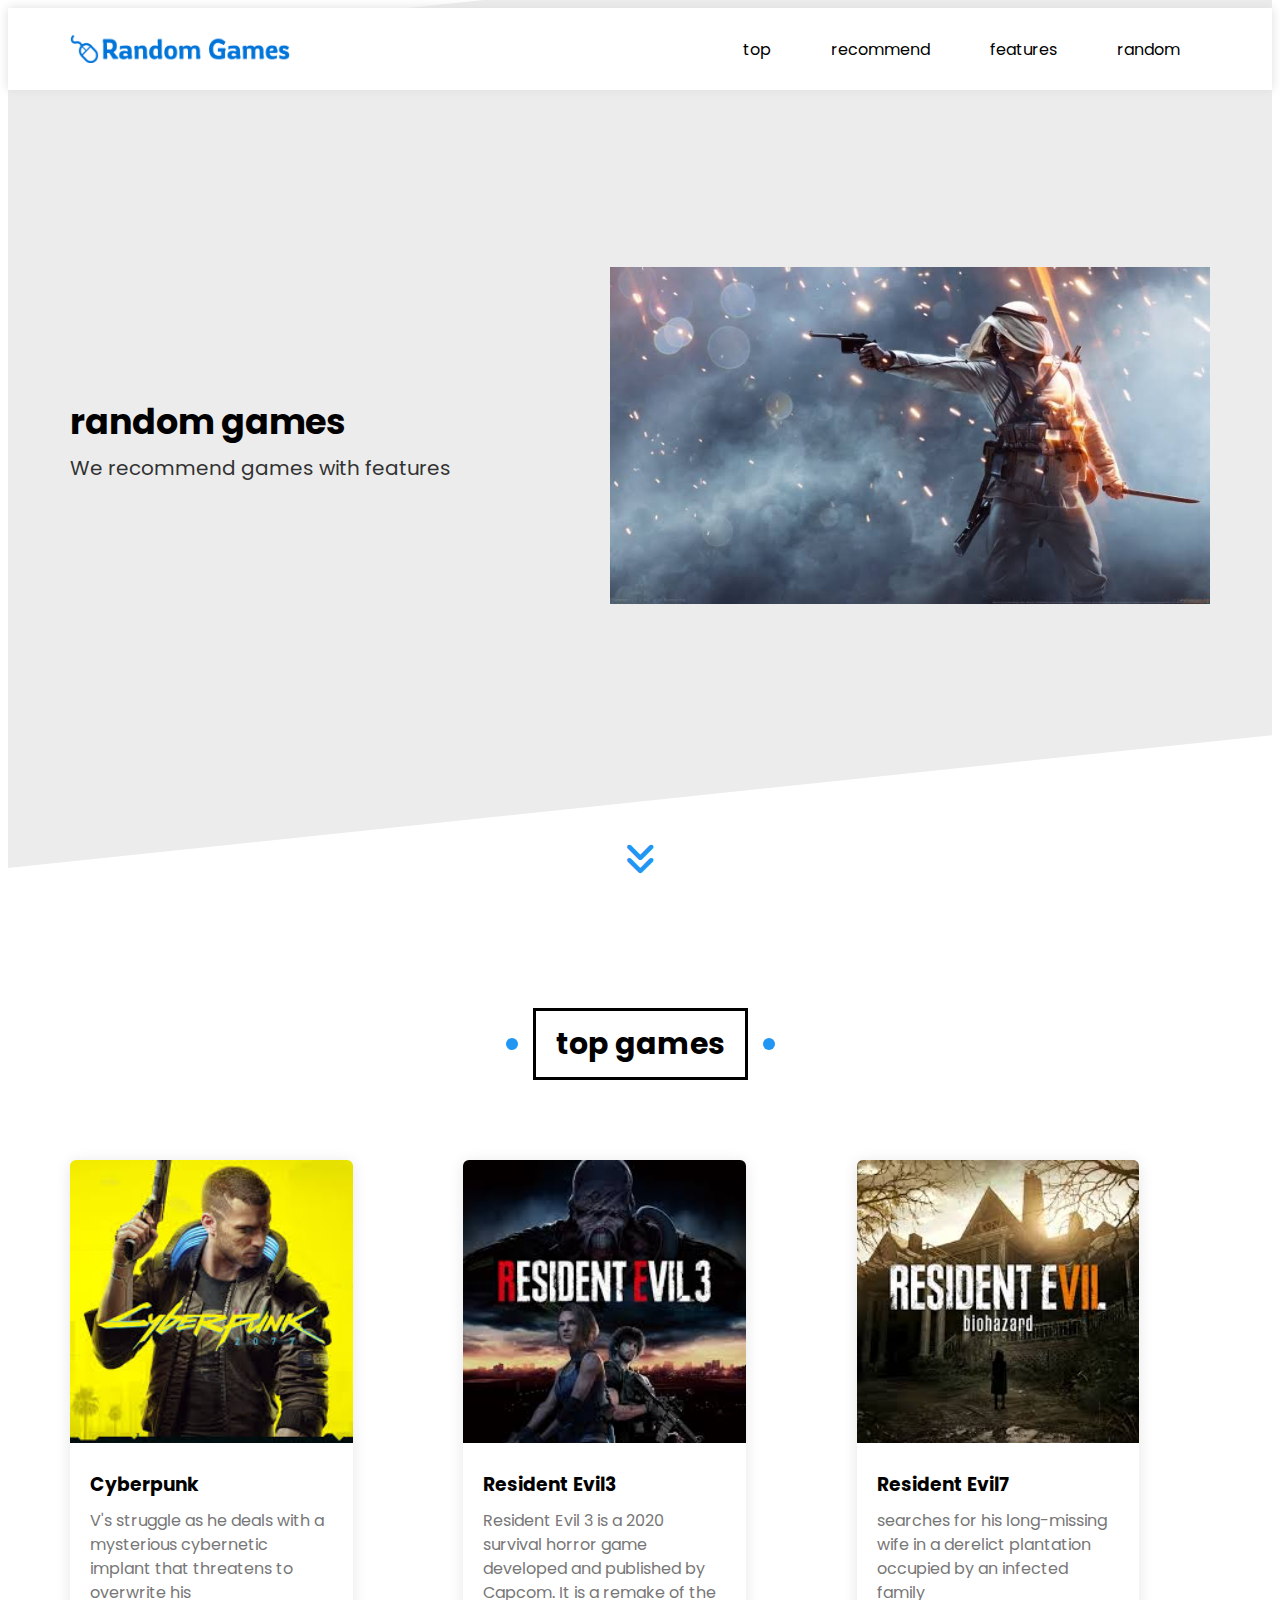
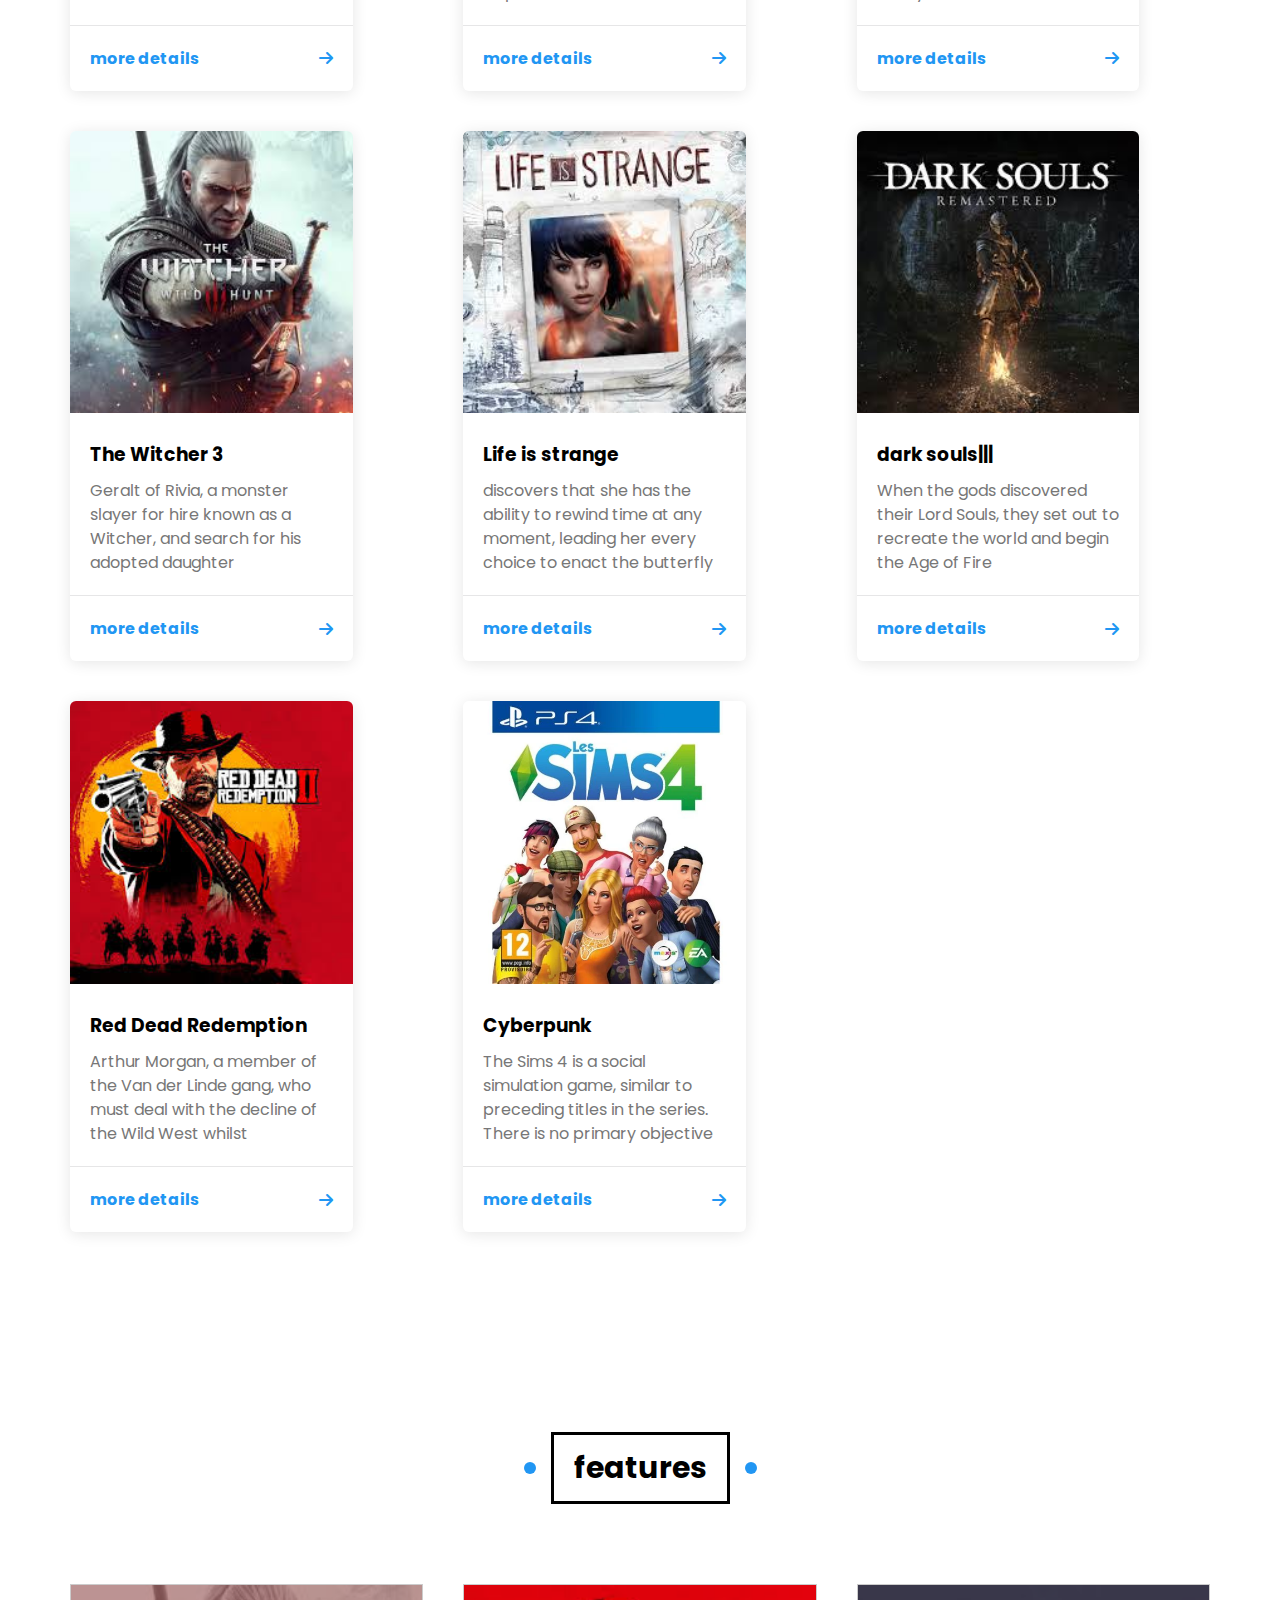
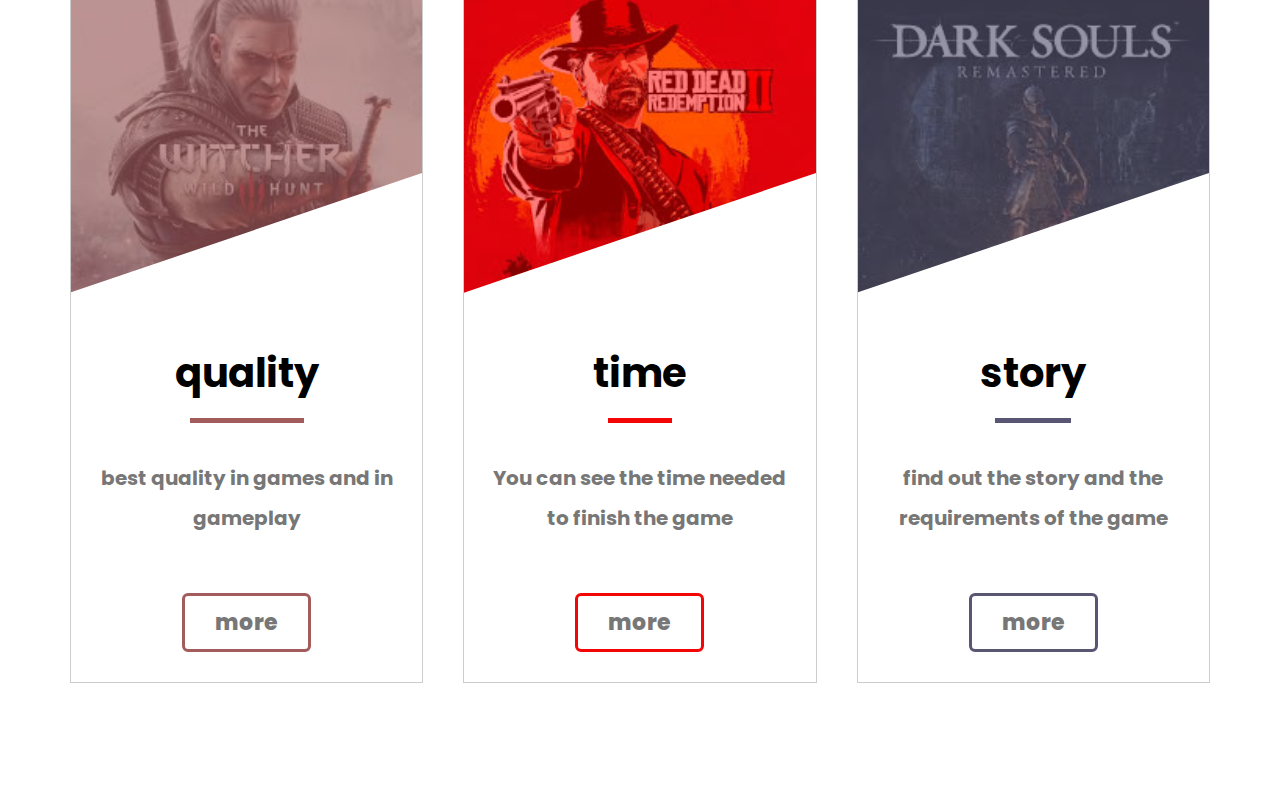
==== index.html @ 79c14ac8 "Add files via upload" ====
<!DOCTYPE html>
<html lang="en">
<head>
  <meta charset="UTF-8">
  <meta name="viewport" content="width=device-width, initial-scale=1.0">
  <meta http-equiv="X-UA-Compatible" content="ie=edge">
    <link rel="stylesheet" href="style.css">
    <link rel="stylesheet" href="https://cdnjs.cloudflare.com/ajax/libs/font-awesome/6.0.0/css/all.min.css">
    <link rel="preconnect" href="https://fonts.googleapis.com">
<link rel="preconnect" href="https://fonts.gstatic.com" crossorigin>
<link href="https://fonts.googleapis.com/css2?family=Open+Sans:ital,wght@0,400;0,600;0,800;1,700&family=Poppins:ital,wght@0,100;0,200;0,300;0,400;0,500;0,600;0,700;0,800;0,900;1,100;1,200;1,300;1,400;1,500;1,600;1,700;1,800;1,900&display=swap" rel="stylesheet">
<link rel="icon" type="image-5.png" href="/rg-website-favicon-color.png">
  <title>Random Games</title>
</head>
<body>
  <div class="header" id="header">
    <div class="container">
      <a href="index.html" class="logo"><img src="/random-games-low-resolution-logo-color-on-transparent-background.png" alt="" width="220"></a>
      <ul class="main-nav">
      <li><a href="#top">top</a></li>
      <li><a href="thesims.html">recommend</a></li>
      <li><a href="#features">features</a></li>
       <li><a href="#random">random</a>
       <div class=menu-g>
           <ul class="links">
             <li><a href="games.html">all</a></li>
             <li><a href="theWitcher.html">action</a></li>
             <li><a href="residentEvil3.html">horror</a></li>
             <li><a href="darkSouls.html">bloody</a></li>
           </ul>
           <ul class="links">
             <li><a href="residentEvil7.html">First perspective</a></li>
             <li><a href="darkSouls.html">Difficult</a></li>
             <li><a href="Cyberpunk.html">Adventures</a></li>
             <li><a href="Cyberpunk.html">Gangs</a></li>
           </ul>
       </div>
       </li>
      </ul>
    </div>
  </div>
  <div class="landing">
    <div class="container">
      <div class="text">
        <h1>random games</h1>
        <p>We recommend games with features</p>
      </div>
      <div class="image">
        <img srcset="" src="images (2).jpeg" width alt="">
       </div>
    </div>
     <a href="#top"class="go-down"> 
     <i class="fa-solid fa-angles-down"></i>
     </a>
  </div>
  <div class="top" id="top">
    <h2 class="main-title">top games</h2>
    <div class="container">
      <div class="box">
        <img srcset="" src="/game1.jpeg" alt="">
        <div class="content">
          <h3>Cyberpunk </h3>
          <p>V's struggle as he deals with a mysterious cybernetic implant that threatens to overwrite his</p>
        </div>
        <div class="info">
          <a href="Cyberpunk.html">more details</a>
          <i class="fa-solid fa-arrow-right"></i>
        </div>
      </div>
      <div class="box">
        <img srcset="" src="game2.jpg" alt="">
        <div class="content">
          <h3>Resident Evil3 </h3>
          <p>Resident Evil 3 is a 2020 survival horror game developed and published by Capcom. It is a remake of the</p>
        </div>
        <div class="info">
          <a href="residentEvil3.html">more details</a>
          <i class="fa-solid fa-arrow-right"></i>
        </div>
      </div>
      <div class="box">
        <img srcset="" src="game3.jpeg" alt="">
        <div class="content">
          <h3>Resident Evil7 </h3>
          <p>searches for his long-missing wife in a derelict plantation occupied by an infected family</p>
        </div>
        <div class="info">
          <a href="residentEvil7.html">more details</a>
          <i class="fa-solid fa-arrow-right"></i>
        </div>
      </div>
      <div class="box">
        <img srcset="" src="game4.jpeg" alt="">
        <div class="content">
          <h3>The Witcher 3 </h3>
          <p>Geralt of Rivia, a monster slayer for hire known as a Witcher, and search for his adopted daughter</p>
        </div>
        <div class="info">
          <a href="theWitcher.html">more details</a>
          <i class="fa-solid fa-arrow-right"></i>
        </div>
      </div>
      <div class="box">
        <img srcset="" src="game5.jpeg" alt="">
        <div class="content">
          <h3>Life is strange </h3>
          <p>discovers that she has the ability to rewind time at any moment, leading her every choice to enact the butterfly </p>
        </div>
        <div class="info">
          <a href="LifeIsStrange.html">more details</a>
          <i class="fa-solid fa-arrow-right"></i>
        </div>
      </div>
      <div class="box">
        <img srcset="" src="/game6.jpg" alt="">
        <div class="content">
          <h3>dark souls||| </h3>
          <p>When the gods discovered their Lord Souls, they set out to recreate the world and begin the Age of Fire</p>
        </div>
        <div class="info">
          <a href="darkSouls.html">more details</a>
          <i class="fa-solid fa-arrow-right"></i>
        </div>
      </div>
      <div class="box">
        <img srcset="" src="game7.jpg" alt="">
        <div class="content">
          <h3>Red Dead Redemption</h3>
          <p>Arthur Morgan, a member of the Van der Linde gang, who must deal with the decline of the Wild West whilst</p>
        </div>
        <div class="info">
          <a href="red.html">more details</a>
          <i class="fa-solid fa-arrow-right"></i>
        </div>
      </div>
      <div class="box">
        <img srcset="" src="/5030945122418-photosite-20200727-172314-0.webp" alt="">
        <div class="content">
          <h3>Cyberpunk </h3>
          <p>The Sims 4 is a social simulation game, similar to preceding titles in the series. There is no primary objective</p>
        </div>
        <div class="info">
          <a href="thesims.html">more details</a>
          <i class="fa-solid fa-arrow-right"></i>
        </div>
      </div>
  </div>
</div>
<div class="features" id="features">
  <h2 class="main-title">features</h2>
  <div class="container">
    <div class="box quality">
      <div class="img-holder">
        <img src="/game4.jpeg" alt="">
      </div>
      <h2>quality</h2>
      <p>best quality in games and in gameplay</p>
      <a href="/theWitcher.html">more</a>
    </div>
    <div class="box time">
      <div class="img-holder">
        <img src="/game7.jpg" alt="">
      </div>
      <h2>time</h2>
      <p>You can see the time needed to finish the game</p>
      <a href="/red.html">more</a>
    </div>
    <div class="box story">
      <div class="img-holder">
        <img src="/game6.jpg" alt="">
      </div>
      <h2>story</h2>
      <p>find out the story and the requirements of the game</p>
      <a href="/darkSouls.html">more</a>
    </div>
  </div>
</div>
</body>
</html>
---- style.css ----
:root{
  --main-color: #2196f3;
  --main-color-alt: #1787e0;
  --main-transition: 0.3s;
  --main-padding: 100px;
  --ec-color: #ececec;
}
*{
  -moz-box-sizing: border-box;
  box-sizing: border-box;
  -webkit-box-sizing: border-box;
}
html {
  scroll-behavior: smooth;
}
body {
font-family: 'Open Sans', sans-serif;
font-family: 'Poppins', sans-serif;
}
ul{
  list-style: none;
  margin: 0;
  padding: 0;
}
a{
  text-decoration: none;
}
.container{
  padding-left: 15px;
  padding-right: 15px;
  margin-left: auto;
  margin-right: auto;
}
@media(min-width: 768px){
  .container{
    width: 750px;
  }
}
@media(min-width: 992px){
  .container{
    width: 970px;
  }
}
@media(min-width: 1200px){
  .container{
    width: 1170px;
  }
}
.main-title{
  margin: 0 auto 80px;
  border: 3px solid black;
  padding: 10px 20px;
  font-size: 30px;
  width: fit-content;
  position: relative;
  z-index: 1;
  transition: var(--main-transition);
}
.main-title::before,
.main-title::after{
  content: "";
  width: 12px;
  height: 12px;
  background-color: var(--main-color);
  position: absolute;
  border-radius: 50%;
  top: 50%;
  transform: translateY(-50%);
}
.main-title::before{
  left: -30px;
}
.main-title::after{
  right: -30px;
}
.main-title:hover::before{
  z-index: -1;
  animation: left-move 0.5s linear forwards;
}
.main-title:hover::after{
  z-index: -1;
  animation: right-move 0.5s linear forwards;
}
.main-title:hover{
  color: white;
  border: 2px solid white;
  transition-delay: 0.5s ;
}
.header{
  position: relative;
  background-color: white;
  box-shadow: 0 0 10px #ddd;
  -webkit-box-shadow: 0 0 10px #ddd;
}
.header .container{
  display: flex;
  justify-content: space-between;
  align-items: center;
  flex-wrap: wrap;
  position: relative;
}
.header .logo{
  color: var(--main-color);
  font-size: 20px;
  font-weight: bold;
  height: 72px;
  display: flex;
  justify-content: center;
  align-items: center;
}
@media(max-width: 767px){
  .header .logo{
    width: 100%;
    height: 50px;
  }
}
.header .main-nav{
  display: flex;
}
@media (max-width: 767px){
  .header .main-nav{
    margin: auto;
  }
}
.header .main-nav >li:hover .menu-g{
  opacity: 1;
  z-index: 100;
  top: calc(100% - 1px);
}
.header .main-nav >li >a{
  display: flex;
  justify-content: center;
  align-items: center;
  height: 82px;
  position: relative;
  color: black;
  padding: 0 30px;
  transition: var(--main-transition);
  overflow: hidden;
}
@media (max-width: 767px){
  .header .main-nav >li >a{
    padding: 10px;
    font-size: 13px;
    height: 40px;  
  }
}
.header .main-nav > li > a::before{
  content: "";
  position: absolute;
  width: 100%;
  height: 4px;
  background-color: var(--main-color);
  top: 0;
  left: -100%;
  transition: var(--main-transition);
}
.header .main-nav > li > a:hover{
  color: var(--main-color);
  background-color: #fafafa;
}
.header .main-nav >li > a:hover::before {
 left: 0;
}
.header .menu-g{
  position: absolute;
  width: 100%;
  left: 0;
  padding: 20px;
  background-color: white;
  border-bottom: 3px solid var(--main-color);
  z-index: -1;
  display: flex;
  gap: 40px;
  top: calc(100% + 50px);
  transform: top var(--main-transition), opacity var(--main-transition);
  opacity: 0;
}
@media(max-width: 767px){
  .header .menu-g{
    flex-direction: column;
    gap: 0;
    padding: 5px;
  }
}
.header .menu-g .links{
  min-width: 240px;
  flex: 1;
}
.header .menu-g .links li{
  position: relative;
}
.header .menu-g .links li:not(:last-child){
  border-bottom: 1px solid #e9e6e6;
}
@media (max-width: 767px){
 .header .menu-g .links:first-of-type li:last-child{
  border-bottom: 1px solid #e9e6e6;
}
}
.header .menu-g .links li::before{
  content: "";
  position: absolute;
  top: 0;
  left: 0;
  width: 0;
  height: 100%;
  background-color: #F3F4FB;
  z-index: -1;
  transition: var(--main-transition);
}
.header .menu-g .links li:hover::before{
  width: 100%;
}
.header .menu-g li a{
  color: var(--main-color);
  padding: 15px;
  display: block;
  font-size: 18px;
  font-weight: bold;
}
.landing{
  position: relative;
}
.landing::before{
  content: "";
  position: absolute;
  top: -40px;
  left: 0;
  height: 100%;
  width: 100%;
  background-color: #ececec;
  z-index: -1;
  transform: skewY( -6deg);
  transform-origin:  top left;
}
.landing .container{
  min-height: calc(100vh - 82px);
  display: flex;
  align-items: center;
  padding-bottom: 120px;
}
.landing .text{
  flex: 1;
}
@media(max-width: 991px){
  .landing .text{
    text-align: center;
  }
}
.landing .text h1{
  font-size: 35px;
  margin: 0;
  letter-spacing: -2;
}
@media(max-width: 767px){
.landing .text h1{
  font-size: 28px;
}
}
.landing .text p{
  font-size: 20px;
  line-height: 1.5;
  margin: 5px 0 0 ;
  color: #333;
  max-width: 500px;
}
@media(max-width: 991px){
  .landing .text p{
    margin: 10px auto;
  }
}
@media (max-width: 767px){
  .landing .text p{
    font-size: 18px
  } 
}
.landing .image img{
  position: relative;
  width: 600px;
  max-width: 100%;
  animation: up-down 5s linear infinite;
}
@media (max-width: 767px){
  .landing .image{
    display: none;
  } 
}
.landing .go-down{
  color: var(--main-color);
  position: absolute;
  bottom: 30px;
  left: 50%;
  transform: translatex(-50%);
  transition: var(--main-transition);
}
.landing .go-down:hover{
  color: var(--main-color-alt);
}
.landing .go-down i{
  font-size: 35px;
  animation: bouncing 1.5s infinite;
}
.top{
  padding-top: var(--main-padding);
  padding-bottom: var(--main-padding);
  position: relative;
}
.top .container{
  display: grid;
  grid-template-columns: repeat(auto-fill, minmax(320px, 1fr));
  gap: 40px;
}
.top .box{
  box-shadow: 0 2px 15px rgb(0 0 0 /10%);
  border-radius: 6px;
  overflow: hidden;
  width: 80%;
  transition: transform var(--main-transition), box-shadow var(--main-transition);
}
.top .box:hover{
  transform: translateY(-10px);
  box-shadow: 0 2px 15px rgb(0 0 0 /20%);
}
.top .box img{
  width: 100%;
  max-width: 100%;
}
.top .box .content{
  padding: 20px;
}
.top .box .content h3{
  margin: 0;
}
.top .box .content p{
  margin: 10px 0 0;
  line-height: 1.5;
  color: #777;
}
.top .box .info{
  padding: 20px;
  border-top: 1px solid #e6e6e7;
  display: flex;
  justify-content: space-between;
  align-items: center;
}
 .top .box .info a{
  color: var(--main-color);
  font-weight: bold;
}
.top .box .info i{
  color: var(--main-color);
}
  .top .box:hover .info i{
    animation: moving-arrow 0.6s linear infinite;
  }
  .gallery{
    padding-top: var(--main-padding);
    padding-bottom: var(--main-padding);
  position: relative;
  background-color: var(--ec-color);
  }
  .gallery .container{
    display: grid;
    grid-template-columns: repeat(auto-fill, minmax(300px, 1fr));
    gap: 30px;
  }
  .gallery .box{
  padding: 15px;
  background-color: white;
  box-shadow: 0px 12px 20px 0px rgba(0, 0, 0, 0.13), 0px 2px 4px 0px rgb(0 0 0/ 12%);
  }
  .gallery .box .image{
    position: relative;
    overflow: hidden;
  }
  .gallery .box .image::before{
    content: "";
    position: absolute;
    top: 50%;
    left: 50%;
    transform: translate(-50%, -50%);
    width: 0;
    height: 0;
    background-color: rgb(255 255 255 /20%);
    z-index: 2;
  }
  .gallery .box .image:hover::before{
    animation: flashing 0.7s;
  }
  .gallery .box img{
    width: 100%;
  max-width: 100%;
  transition: var(--main-transition);
  }
  .gallery .box .image:hover img{
    transform: rotate(5deg) scale(1.1);
  }
  .features{
    padding-top: var(--main-padding);
    padding-bottom: var(--main-padding);
    position: relative;
    background-color: white;
  }
  .features .container{
    display: grid;
    grid-template-columns: repeat(auto-fill, minmax(300px, 1fr));
    gap: 40px;
  }
  .features .box{
  text-align: center;
  border: 1px solid #ccc;
  }
    .features .box .img-holder{
  position: relative;
  overflow: hidden;
  }
  .features .box .img-holder::before{
  content: '';
  position: absolute;
  left: 0;
  top: 0;
  width: 100%;
  height: 100%;
  }
  .features .box .img-holder::after{
    content: '';
    position: absolute;
    bottom: 0;
    right: 0;
    border-style: solid;
    border-width: 0px 0px 170px 500px ;
    border-color: transparent transparent white transparent;
    transition: var(--main-transition);
  }
  .features .box .img-holder img{
  max-width: 100%;
  width: 100%;
  }
  .features .box:hover .img-holder::after{
    border-width: 170px 500px 170px 0;
  }
  .features .box h2{
    position: relative;
    font-size: 40px;
    margin: auto;
    width: fit-content;
  }
  .features .box h2::after{
    content: "";
    position: absolute;
    bottom: -20px;
    left: 15px;
    height: 5px;
    width: calc(100% - 30px);
  }
  .features .box p{
    line-height: 2;
    font-size: 20px;
    margin: 30px 0;
    padding: 25px;
    font-weight: 700;
    color: #777;
  }
  .features .box a{
    display: block;
    border: 3px solid transparent;
    width: fit-content;
    margin: 0 auto 30px ;
    font-weight: 800 ;
    font-size: 22px;
    padding: 10px 30px;
    border-radius: 6px;
    transition: var(--main-transition);
  }
  
  .features .quality .img-holder::before{
  background-color: #a25c5ca8;
  }
  .features .quality h2::after{
  background-color: #a25c5c;
  }
  .features .quality a{
  color: #777;
  border-color: #a25c5c;
  background: linear-gradient(to right, #a25c5c 50%, white 50%);
  background-size: 200% 100%;
  background-position: right bottom;
  }

  .features .time .img-holder::before{
    background-color: #ff000082;
    }
    .features .time h2::after{
    background-color: #f50606;
    }
    .features .time a{
    color: #777;
    border-color: #f50606;
    background: linear-gradient(to right, #f50606 50%, white 50%);
    background-size: 200% 100%;
    background-position: right bottom;
    }

    .features .story .img-holder::before{
      background-color: #585673a1;
      }
      .features .story h2::after{
      background-color: #585673;
      }
      .features .story a{
      color: #777;
      border-color: #585673;
      background: linear-gradient(to right, #585673 50%, white 50%);
      background-size: 200% 100%;
      background-position: right bottom;
      }
    .features .box:hover a{
    background-position: left bottom;
    color: white;
    }
    @keyframes up-down{
  0%, 100%{
    top: 0;
  }
  50%{
    top : -50px;
  }
}
@keyframes bouncing{
  0%, 10%, 20%, 50%, 80%, 100%{
    transform: translateY(0);
  } 
  40%, 60%{
    transform: translateY(-15px);
  }
}
@keyframes left-move{
  50%{
    left: 0;
    width: 12px;
    height: 12px;
  }
  100%{
    left: 0;
    border-radius: 0;
    width: 50%;
    height: 100%;
  }
}
@keyframes right-move{
  50%{
    right: 0;
    width: 12px;
    height: 12px;
  }
  100%{
    right: 0;
    border-radius: 0;
    width: 50%;
    height: 100%;
  }
}
@keyframes moving-arrow{
  100%{
    transform: translatex(10px);
  }
}
@keyframes flashing{
  0%, 40%{
    opacity: 1 ;
  }
  100%{
    opacity: 0;
    width: 200%;
    height: 200%;
  }
}
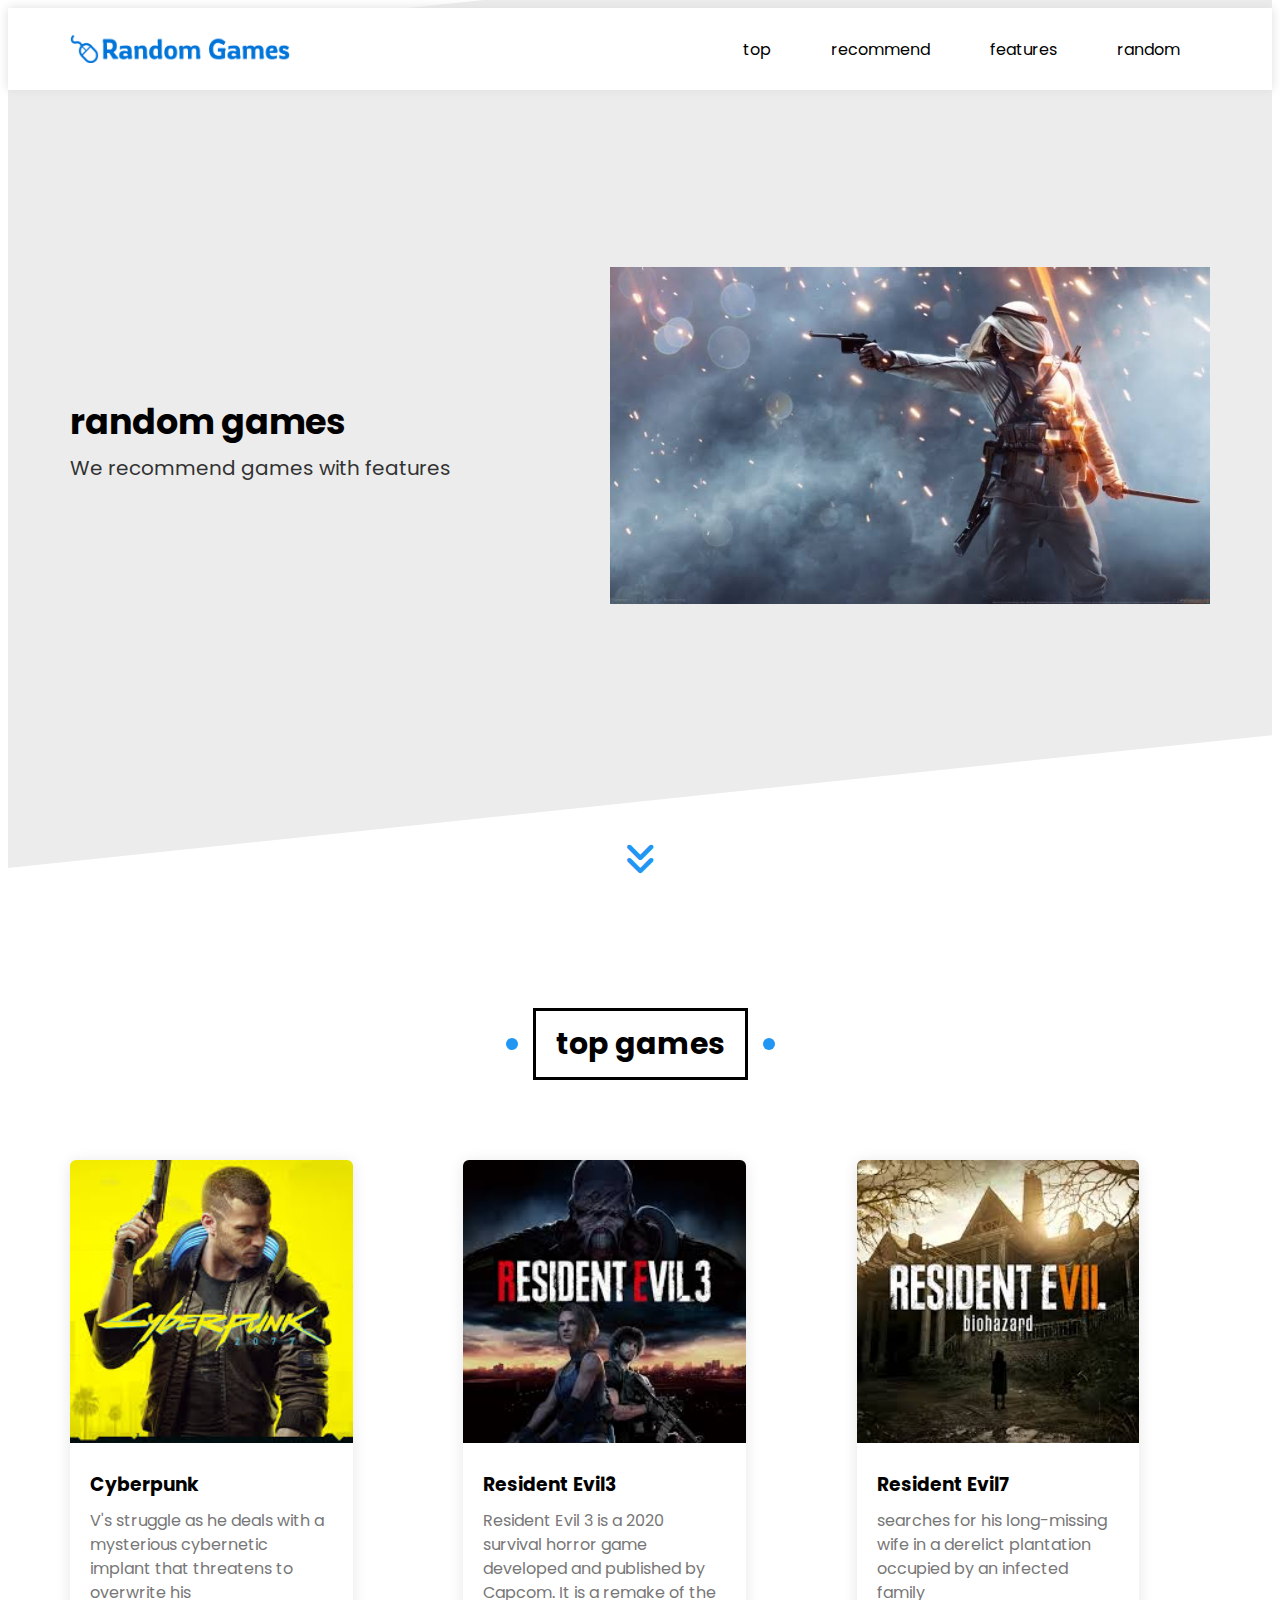
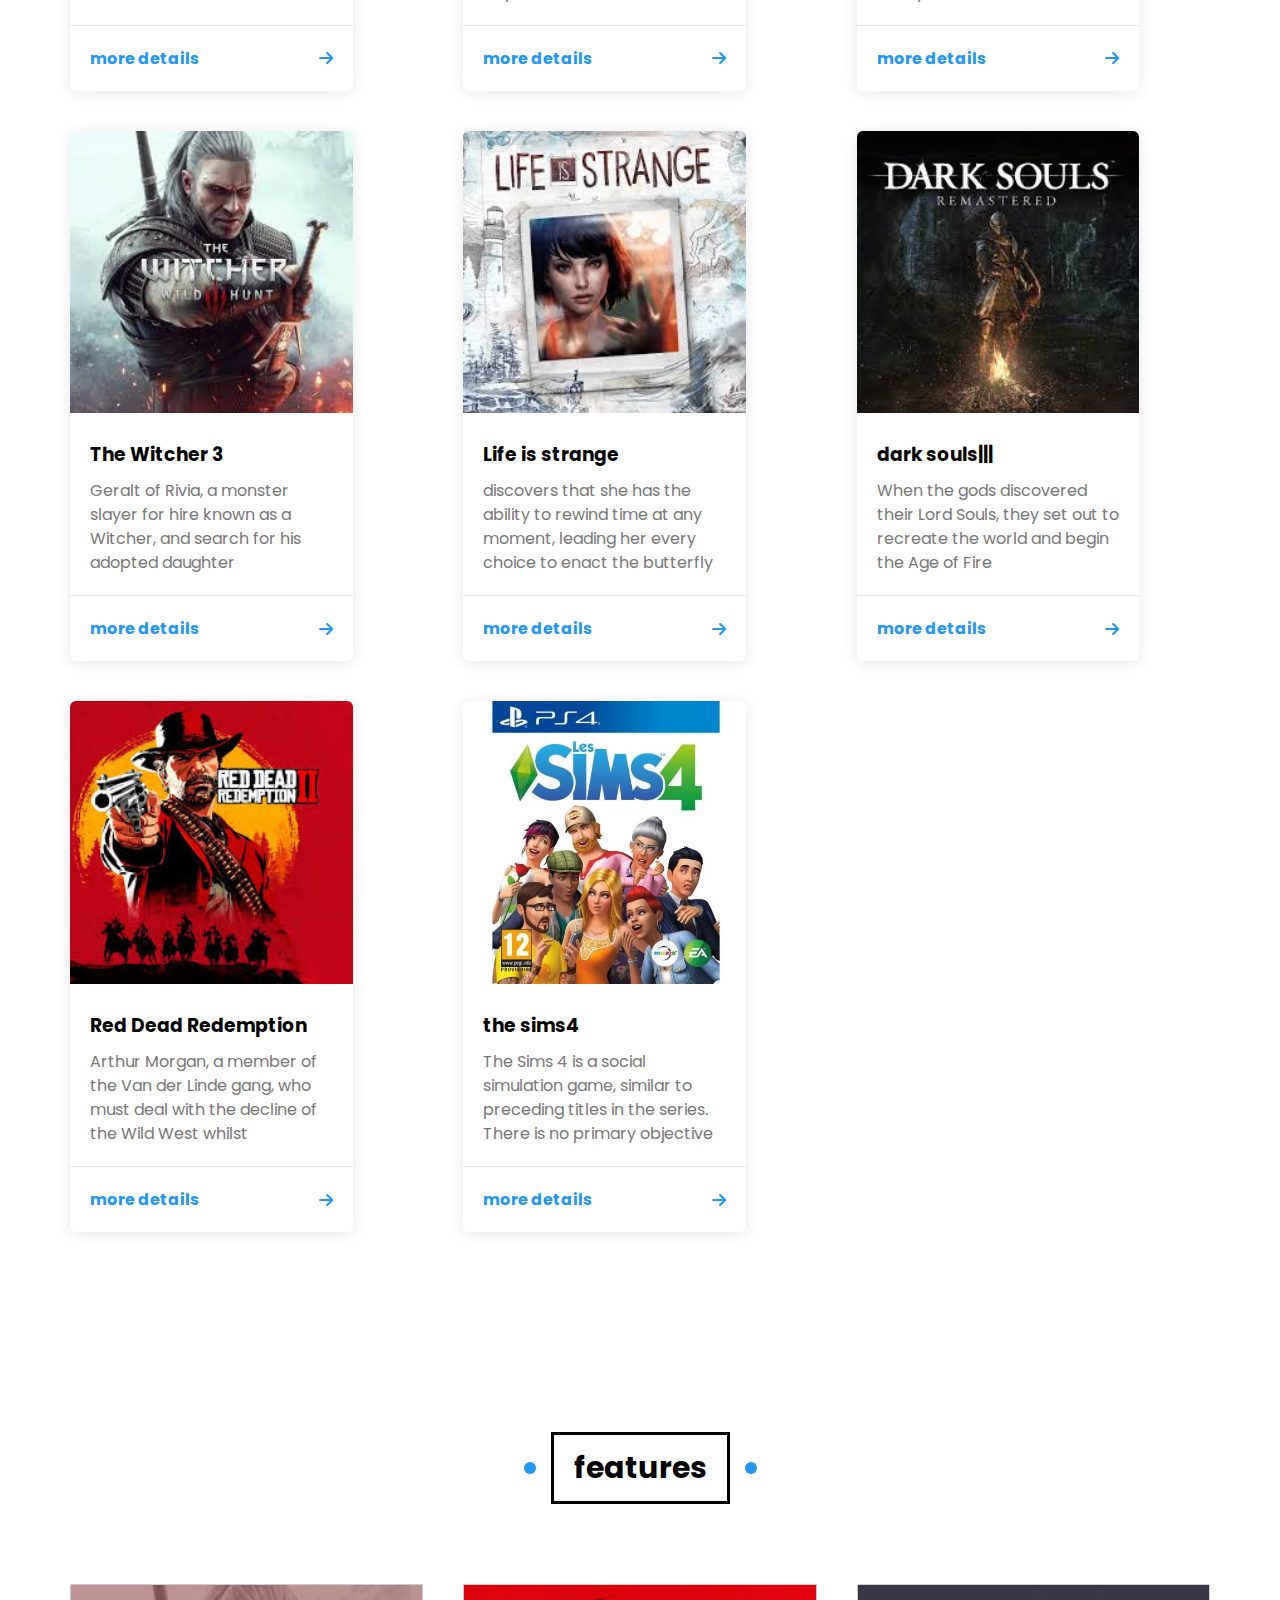
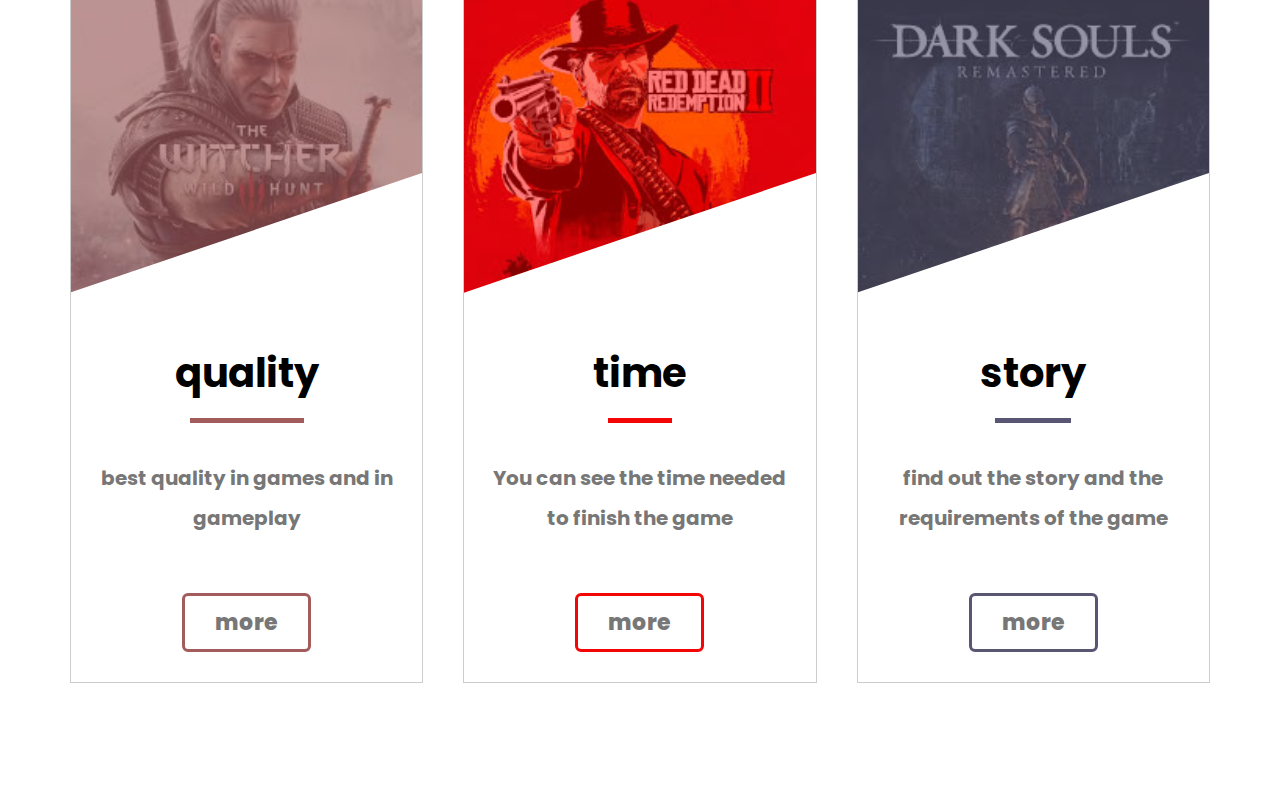
==== commit f3786566: "Update index.html" ====
--- a/index.html
+++ b/index.html
@@ -18,21 +18,21 @@
       <a href="index.html" class="logo"><img src="/random-games-low-resolution-logo-color-on-transparent-background.png" alt="" width="220"></a>
       <ul class="main-nav">
       <li><a href="#top">top</a></li>
-      <li><a href="thesims.html">recommend</a></li>
+      <li><a href="/thesims.html">recommend</a></li>
       <li><a href="#features">features</a></li>
        <li><a href="#random">random</a>
        <div class=menu-g>
            <ul class="links">
-             <li><a href="games.html">all</a></li>
-             <li><a href="theWitcher.html">action</a></li>
-             <li><a href="residentEvil3.html">horror</a></li>
-             <li><a href="darkSouls.html">bloody</a></li>
+             <li><a href="/games.html">all</a></li>
+             <li><a href="/theWitcher.html">action</a></li>
+             <li><a href="/residentEvil3.html">horror</a></li>
+             <li><a href="/darkSouls.html">bloody</a></li>
            </ul>
            <ul class="links">
-             <li><a href="residentEvil7.html">First perspective</a></li>
-             <li><a href="darkSouls.html">Difficult</a></li>
-             <li><a href="Cyberpunk.html">Adventures</a></li>
-             <li><a href="Cyberpunk.html">Gangs</a></li>
+             <li><a href="/residentEvil7.html">First perspective</a></li>
+             <li><a href="/red.html">Difficult</a></li>
+             <li><a href="/thesims.html">Adventures</a></li>
+             <li><a href="/Cyberpunk.html">Gangs</a></li>
            </ul>
        </div>
        </li>
@@ -136,7 +136,7 @@
       <div class="box">
         <img srcset="" src="/5030945122418-photosite-20200727-172314-0.webp" alt="">
         <div class="content">
-          <h3>Cyberpunk </h3>
+          <h3>the sims4 </h3>
           <p>The Sims 4 is a social simulation game, similar to preceding titles in the series. There is no primary objective</p>
         </div>
         <div class="info">
@@ -176,4 +176,4 @@
   </div>
 </div>
 </body>
-</html>+</html>
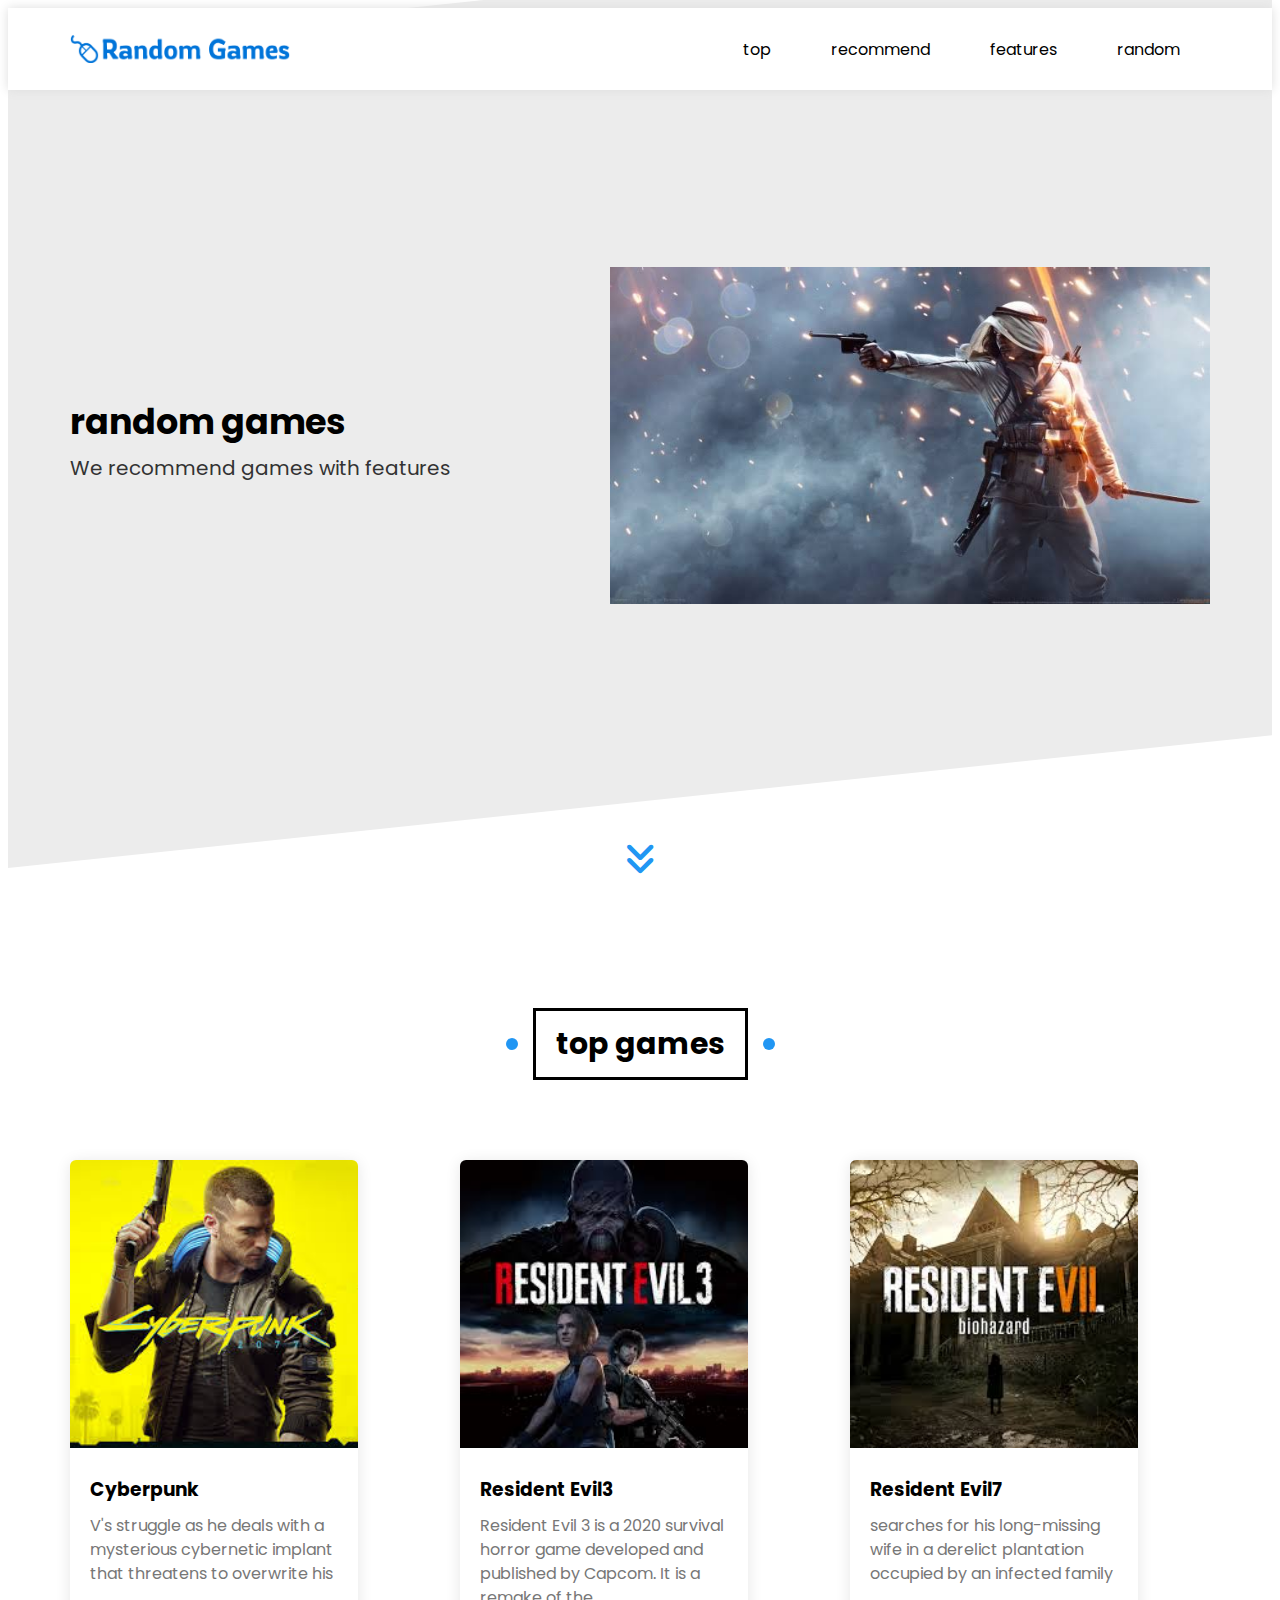
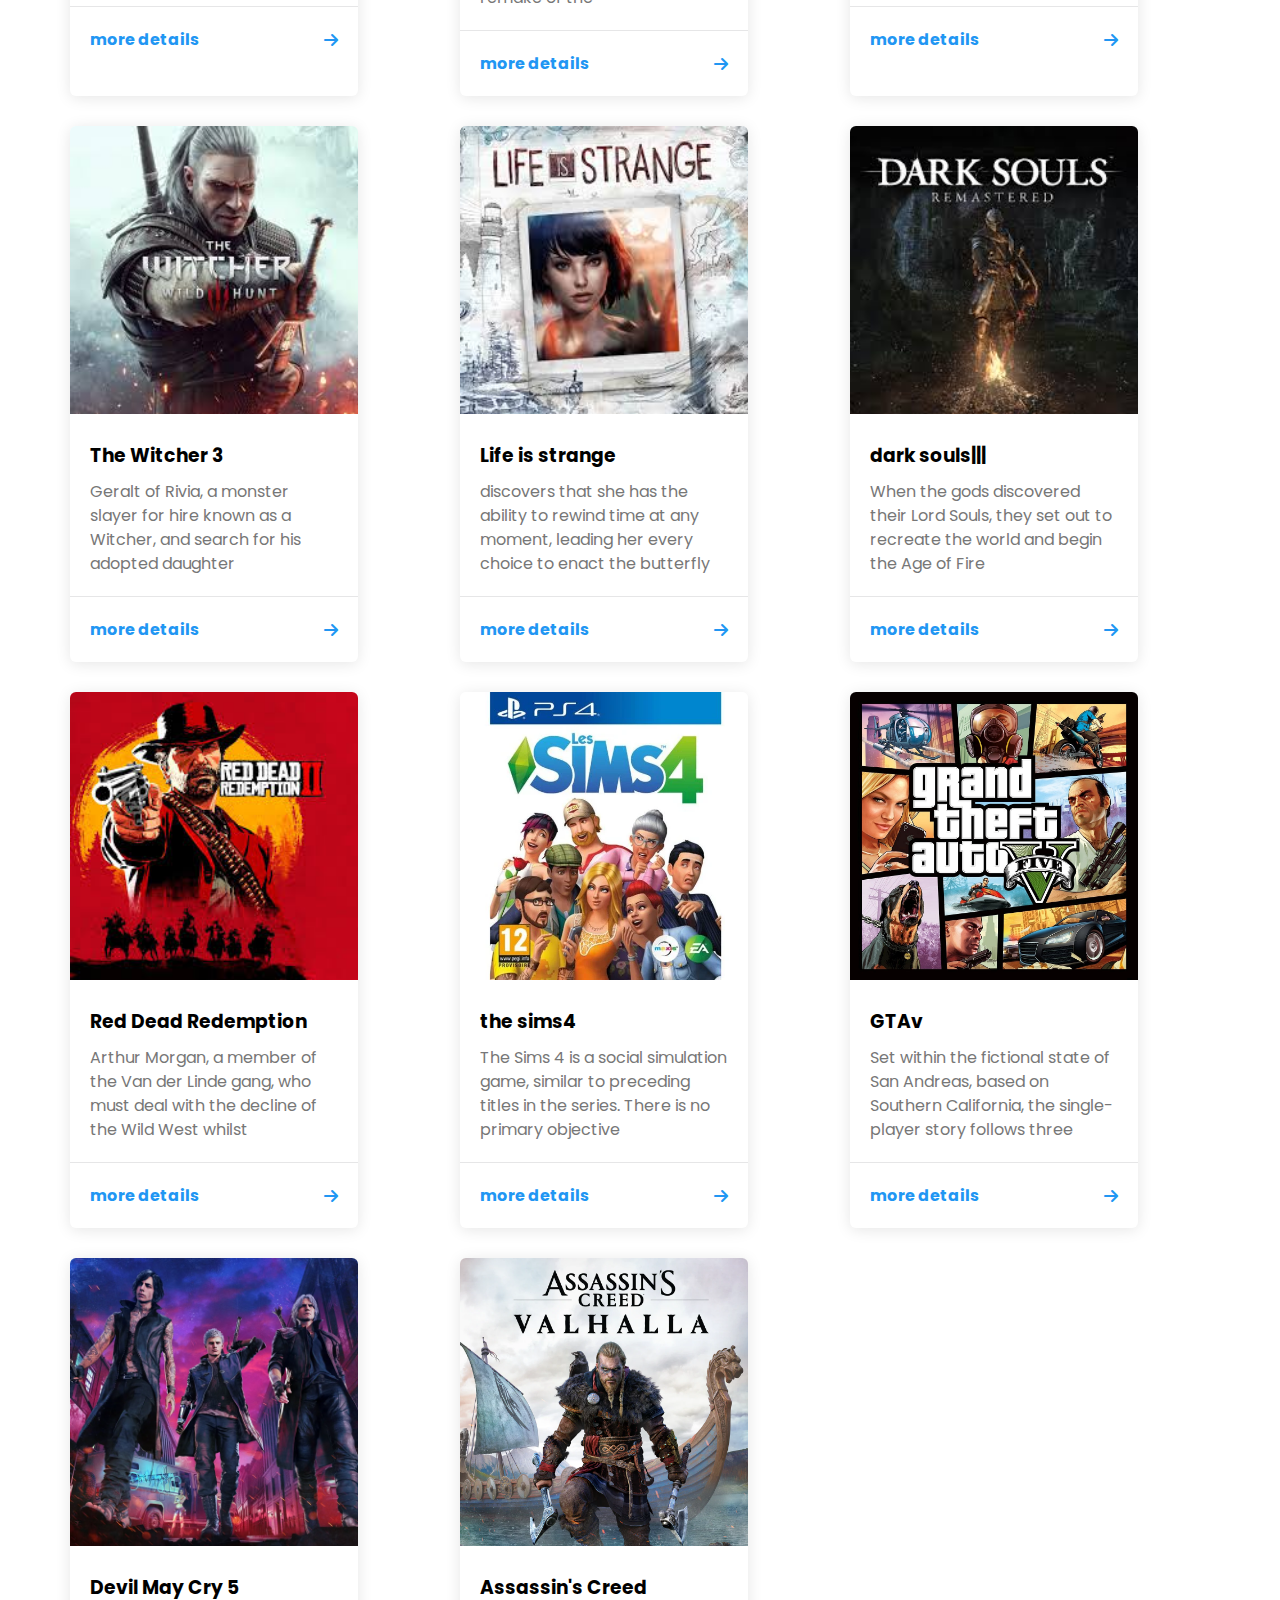
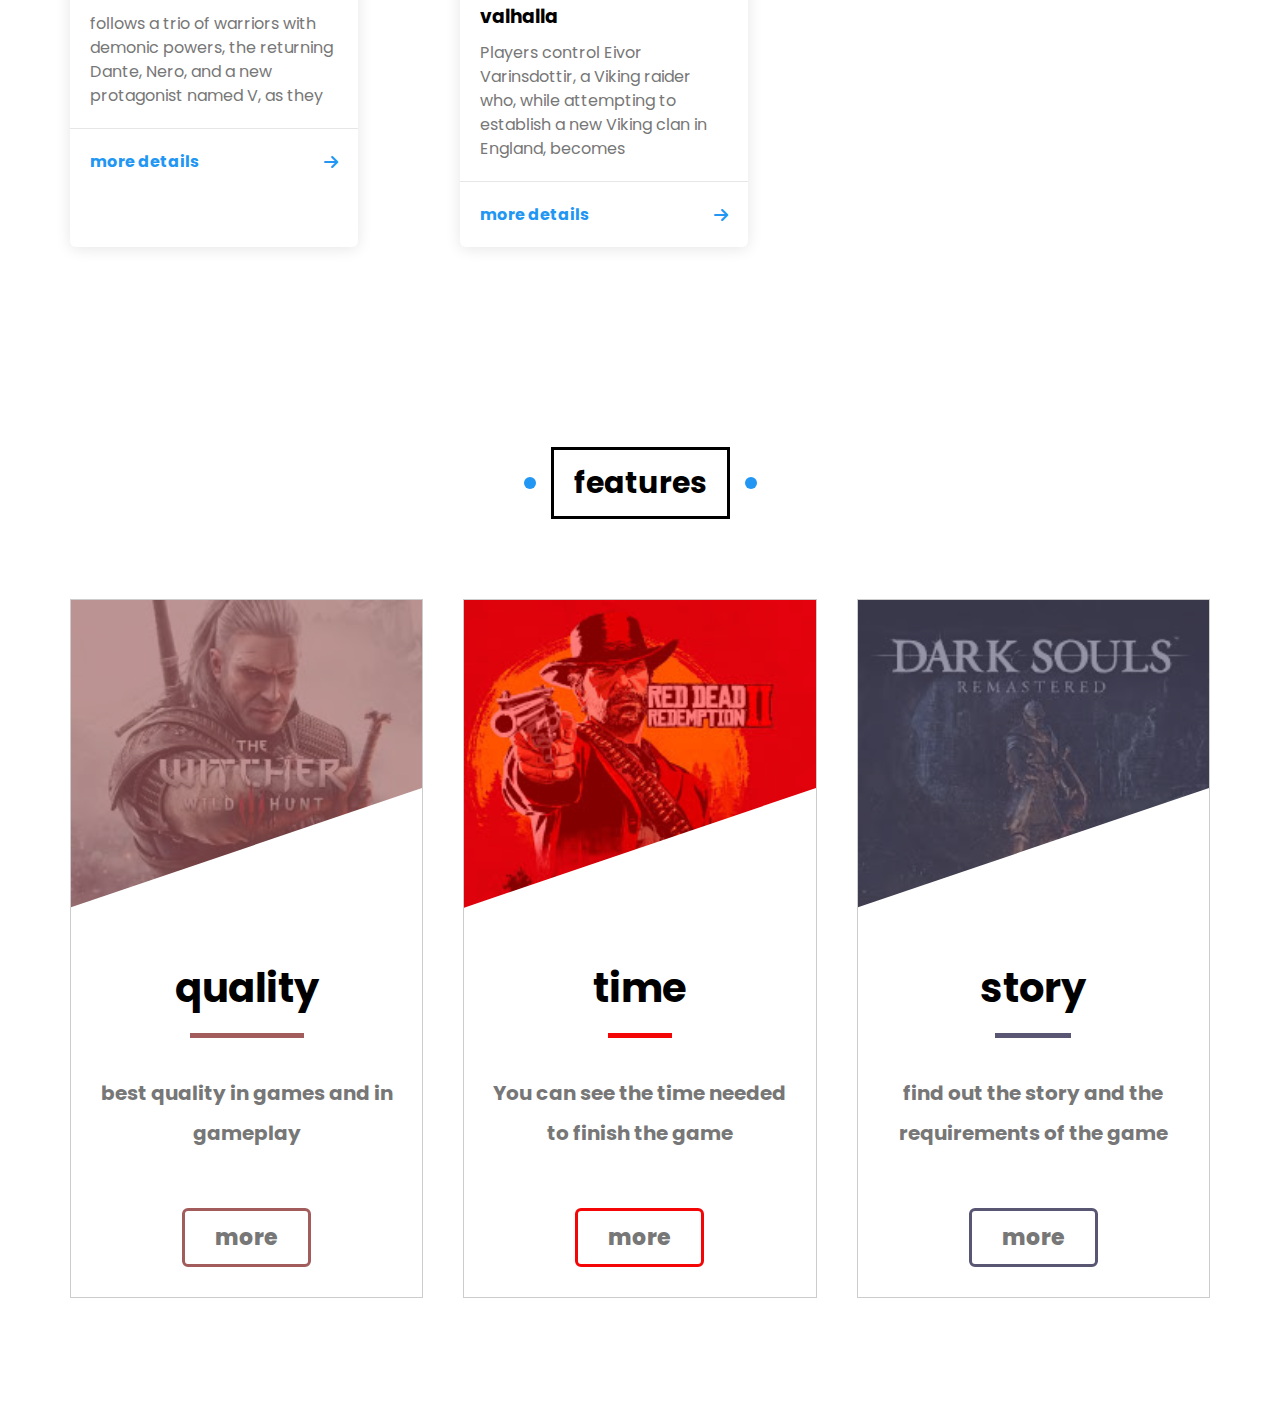
==== commit 29f88fc7: "Add files via upload" ====
--- a/index.html
+++ b/index.html
@@ -9,30 +9,30 @@
     <link rel="preconnect" href="https://fonts.googleapis.com">
 <link rel="preconnect" href="https://fonts.gstatic.com" crossorigin>
 <link href="https://fonts.googleapis.com/css2?family=Open+Sans:ital,wght@0,400;0,600;0,800;1,700&family=Poppins:ital,wght@0,100;0,200;0,300;0,400;0,500;0,600;0,700;0,800;0,900;1,100;1,200;1,300;1,400;1,500;1,600;1,700;1,800;1,900&display=swap" rel="stylesheet">
-<link rel="icon" type="image-5.png" href="/rg-website-favicon-color.png">
+<link rel="icon" type="image-5.png" href="rg-website-favicon-color.png">
   <title>Random Games</title>
 </head>
 <body>
   <div class="header" id="header">
     <div class="container">
-      <a href="index.html" class="logo"><img src="/random-games-low-resolution-logo-color-on-transparent-background.png" alt="" width="220"></a>
+      <a href="index.html" class="logo"><img src="random-games-low-resolution-logo-color-on-transparent-background.png" alt="" width="220"></a>
       <ul class="main-nav">
       <li><a href="#top">top</a></li>
-      <li><a href="/thesims.html">recommend</a></li>
+      <li><a href="thesims.html">recommend</a></li>
       <li><a href="#features">features</a></li>
        <li><a href="#random">random</a>
        <div class=menu-g>
            <ul class="links">
-             <li><a href="/games.html">all</a></li>
-             <li><a href="/theWitcher.html">action</a></li>
-             <li><a href="/residentEvil3.html">horror</a></li>
-             <li><a href="/darkSouls.html">bloody</a></li>
+             <li><a href="games.html">all</a></li>
+             <li><a href="theWitcher.html">action</a></li>
+             <li><a href="residentEvil3.html">horror</a></li>
+             <li><a href="darkSouls.html">bloody</a></li>
            </ul>
            <ul class="links">
-             <li><a href="/residentEvil7.html">First perspective</a></li>
-             <li><a href="/red.html">Difficult</a></li>
-             <li><a href="/thesims.html">Adventures</a></li>
-             <li><a href="/Cyberpunk.html">Gangs</a></li>
+             <li><a href="residentEvil7.html">First perspective</a></li>
+             <li><a href="red.html">Difficult</a></li>
+             <li><a href="thesims.html">Adventures</a></li>
+             <li><a href="Cyberpunk.html">Gangs</a></li>
            </ul>
        </div>
        </li>
@@ -57,7 +57,7 @@
     <h2 class="main-title">top games</h2>
     <div class="container">
       <div class="box">
-        <img srcset="" src="/game1.jpeg" alt="">
+        <img srcset="" src="game1.jpeg" alt="">
         <div class="content">
           <h3>Cyberpunk </h3>
           <p>V's struggle as he deals with a mysterious cybernetic implant that threatens to overwrite his</p>
@@ -112,7 +112,7 @@
         </div>
       </div>
       <div class="box">
-        <img srcset="" src="/game6.jpg" alt="">
+        <img srcset="" src="game6.jpg" alt="">
         <div class="content">
           <h3>dark souls||| </h3>
           <p>When the gods discovered their Lord Souls, they set out to recreate the world and begin the Age of Fire</p>
@@ -134,13 +134,46 @@
         </div>
       </div>
       <div class="box">
-        <img srcset="" src="/5030945122418-photosite-20200727-172314-0.webp" alt="">
+        <img srcset="" src="5030945122418-photosite-20200727-172314-0.webp" alt="">
         <div class="content">
           <h3>the sims4 </h3>
           <p>The Sims 4 is a social simulation game, similar to preceding titles in the series. There is no primary objective</p>
         </div>
         <div class="info">
           <a href="thesims.html">more details</a>
+          <i class="fa-solid fa-arrow-right"></i>
+        </div>
+      </div>
+      <div class="box">
+        <img srcset="" src="gta-5-button-2021-1639777058682.jpg" alt="">
+        <div class="content">
+          <h3>GTAv</h3>
+          <p>Set within the fictional state of San Andreas, based on Southern California, the single-player story follows three </p>
+        </div>
+        <div class="info">
+          <a href="gtav.html">more details</a>
+          <i class="fa-solid fa-arrow-right"></i>
+        </div>
+      </div>
+      <div class="box">
+        <img srcset="" src="1613.webp" alt="">
+        <div class="content">
+          <h3>Devil May Cry 5</h3>
+          <p>follows a trio of warriors with demonic powers, the returning Dante, Nero, and a new protagonist named V, as they </p>
+        </div>
+        <div class="info">
+          <a href="dmc.html">more details</a>
+          <i class="fa-solid fa-arrow-right"></i>
+        </div>
+      </div>
+      <div class="box">
+        <img srcset="" src="EDtkdijFRwbmGKk1G9lrDoEF.webp" alt="">
+        <div class="content">
+          <h3>Assassin's Creed valhalla</h3>
+          <p>Players control Eivor Varinsdottir, a Viking raider who, while attempting to establish a new Viking clan in England, becomes</p>
+        </div>
+        <div class="info">
+          <a href="ac_valhalla.html">more details</a>
           <i class="fa-solid fa-arrow-right"></i>
         </div>
       </div>
@@ -151,27 +184,27 @@
   <div class="container">
     <div class="box quality">
       <div class="img-holder">
-        <img src="/game4.jpeg" alt="">
+        <img src="game4.jpeg" alt="">
       </div>
       <h2>quality</h2>
       <p>best quality in games and in gameplay</p>
-      <a href="/theWitcher.html">more</a>
+      <a href="theWitcher.html">more</a>
     </div>
     <div class="box time">
       <div class="img-holder">
-        <img src="/game7.jpg" alt="">
+        <img src="game7.jpg" alt="">
       </div>
       <h2>time</h2>
       <p>You can see the time needed to finish the game</p>
-      <a href="/red.html">more</a>
+      <a href="red.html">more</a>
     </div>
     <div class="box story">
       <div class="img-holder">
-        <img src="/game6.jpg" alt="">
+        <img src="game6.jpg" alt="">
       </div>
       <h2>story</h2>
       <p>find out the story and the requirements of the game</p>
-      <a href="/darkSouls.html">more</a>
+      <a href="darkSouls.html">more</a>
     </div>
   </div>
 </div>
--- a/style.css
+++ b/style.css
@@ -291,7 +291,7 @@
   position: absolute;
   bottom: 30px;
   left: 50%;
-  transform: translatex(-50%);
+  transform: translateX(-50%);
   transition: var(--main-transition);
 }
 .landing .go-down:hover{
@@ -309,14 +309,20 @@
 .top .container{
   display: grid;
   grid-template-columns: repeat(auto-fill, minmax(320px, 1fr));
-  gap: 40px;
+  gap: 30px;
 }
 .top .box{
   box-shadow: 0 2px 15px rgb(0 0 0 /10%);
   border-radius: 6px;
   overflow: hidden;
-  width: 80%;
+  width: 100%;
   transition: transform var(--main-transition), box-shadow var(--main-transition);
+}
+@media (min-width: 991px) {
+  .top .box{
+    width: 80%;
+  }
+  
 }
 .top .box:hover{
   transform: translateY(-10px);
@@ -353,48 +359,6 @@
 }
   .top .box:hover .info i{
     animation: moving-arrow 0.6s linear infinite;
-  }
-  .gallery{
-    padding-top: var(--main-padding);
-    padding-bottom: var(--main-padding);
-  position: relative;
-  background-color: var(--ec-color);
-  }
-  .gallery .container{
-    display: grid;
-    grid-template-columns: repeat(auto-fill, minmax(300px, 1fr));
-    gap: 30px;
-  }
-  .gallery .box{
-  padding: 15px;
-  background-color: white;
-  box-shadow: 0px 12px 20px 0px rgba(0, 0, 0, 0.13), 0px 2px 4px 0px rgb(0 0 0/ 12%);
-  }
-  .gallery .box .image{
-    position: relative;
-    overflow: hidden;
-  }
-  .gallery .box .image::before{
-    content: "";
-    position: absolute;
-    top: 50%;
-    left: 50%;
-    transform: translate(-50%, -50%);
-    width: 0;
-    height: 0;
-    background-color: rgb(255 255 255 /20%);
-    z-index: 2;
-  }
-  .gallery .box .image:hover::before{
-    animation: flashing 0.7s;
-  }
-  .gallery .box img{
-    width: 100%;
-  max-width: 100%;
-  transition: var(--main-transition);
-  }
-  .gallery .box .image:hover img{
-    transform: rotate(5deg) scale(1.1);
   }
   .features{
     padding-top: var(--main-padding);
@@ -563,7 +527,7 @@
 }
 @keyframes moving-arrow{
   100%{
-    transform: translatex(10px);
+    transform: translateX(10px);
   }
 }
 @keyframes flashing{
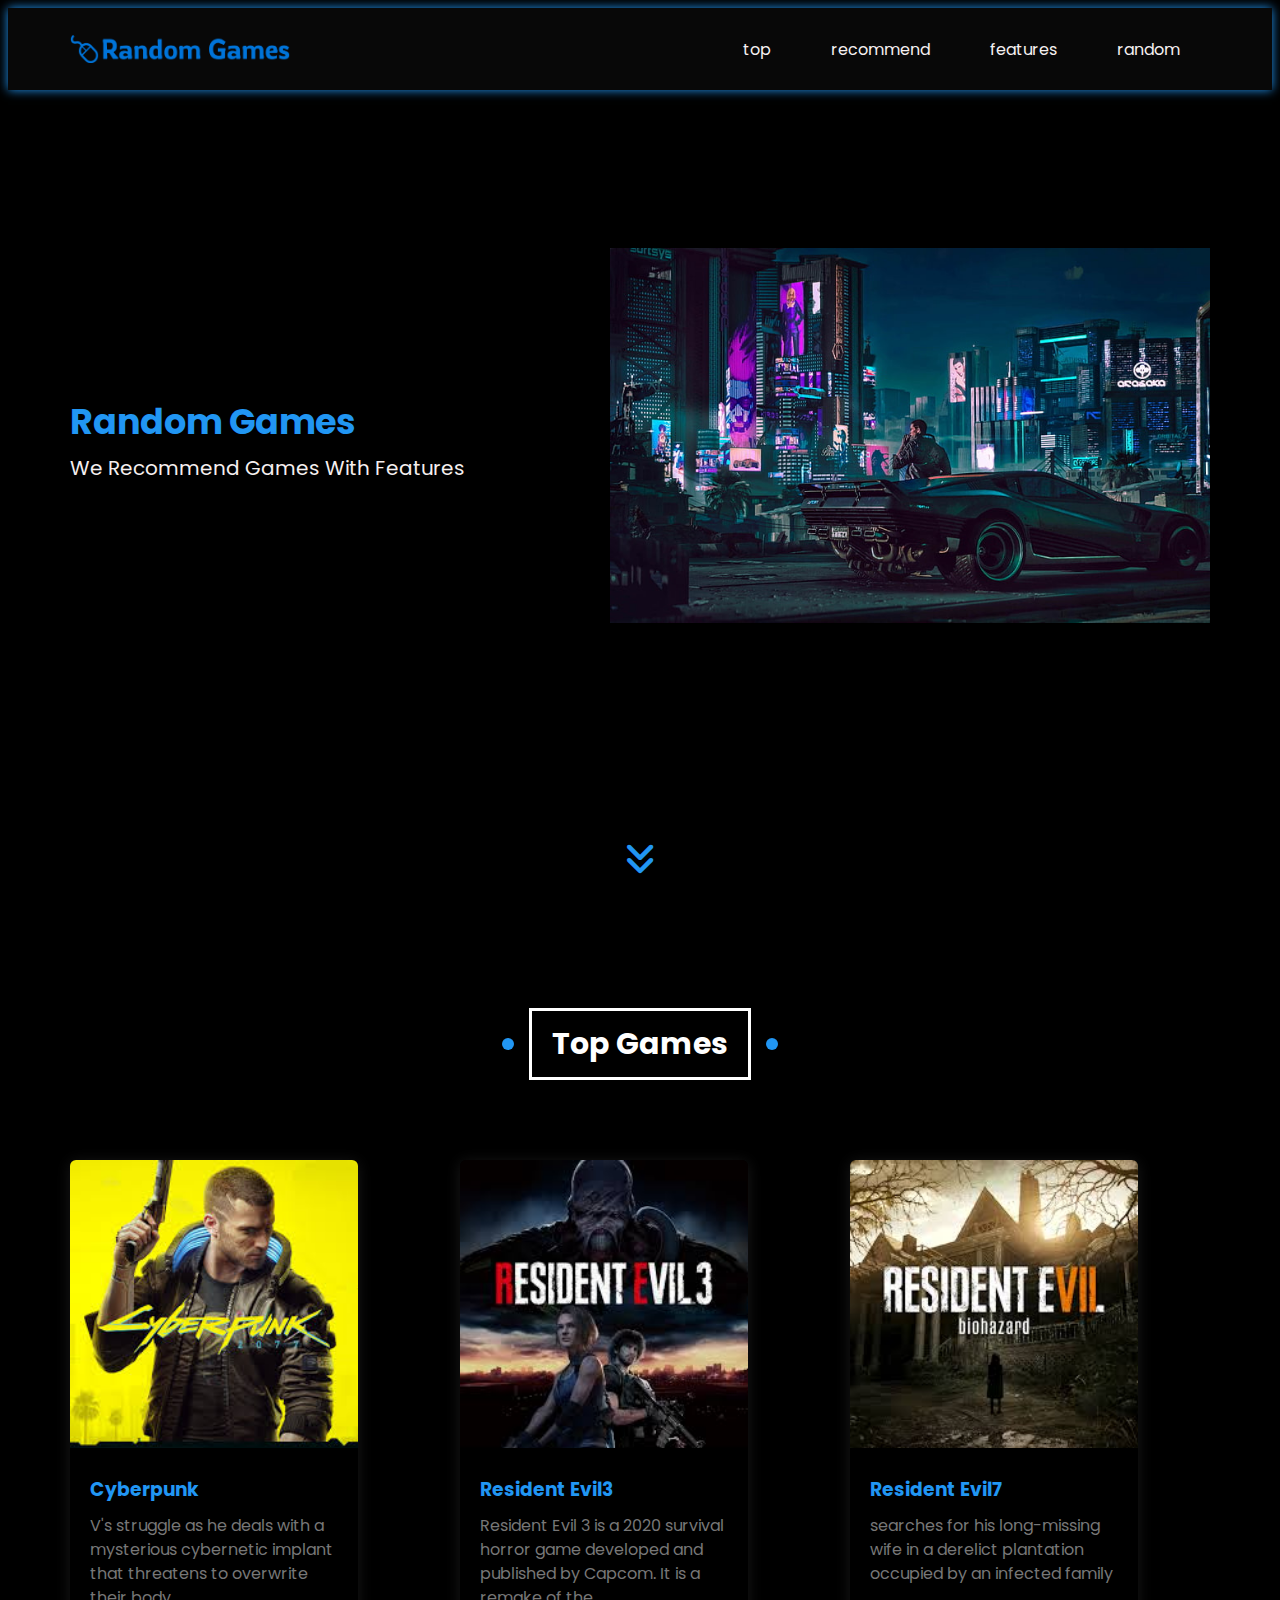
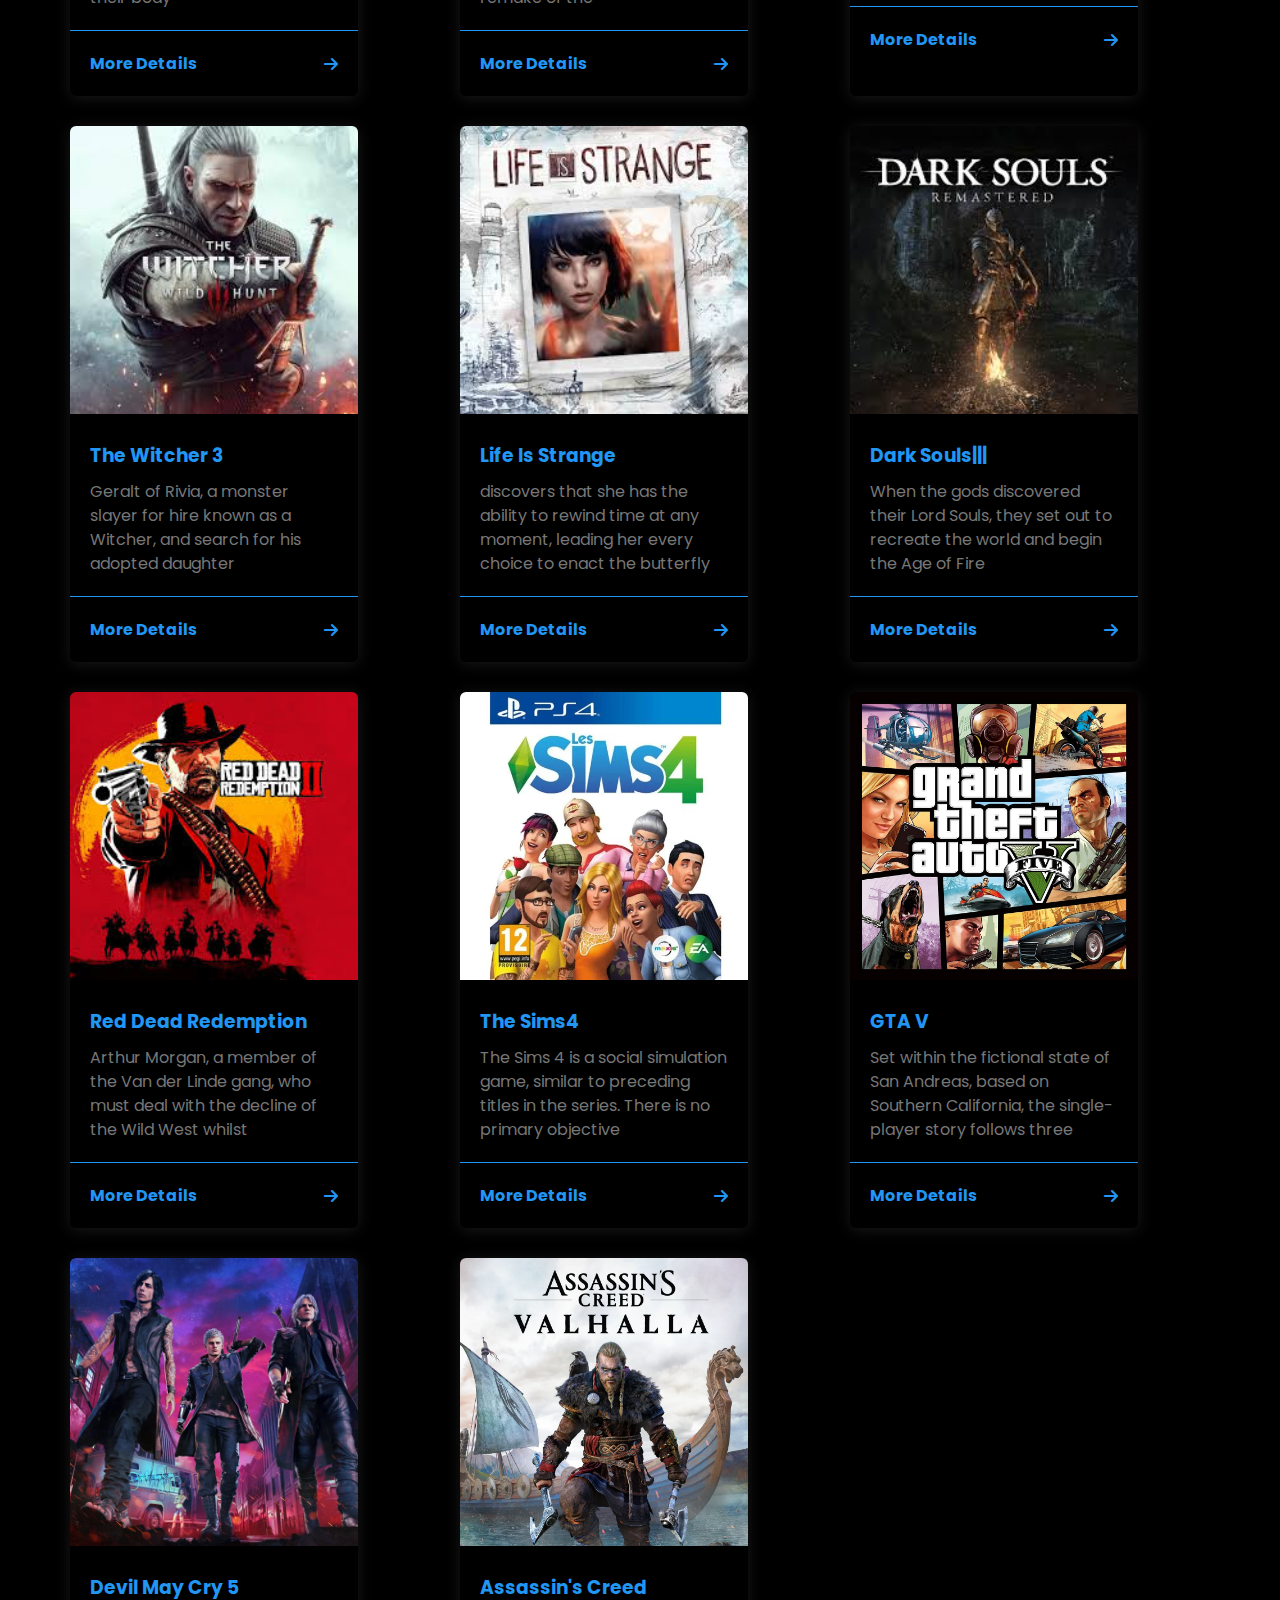
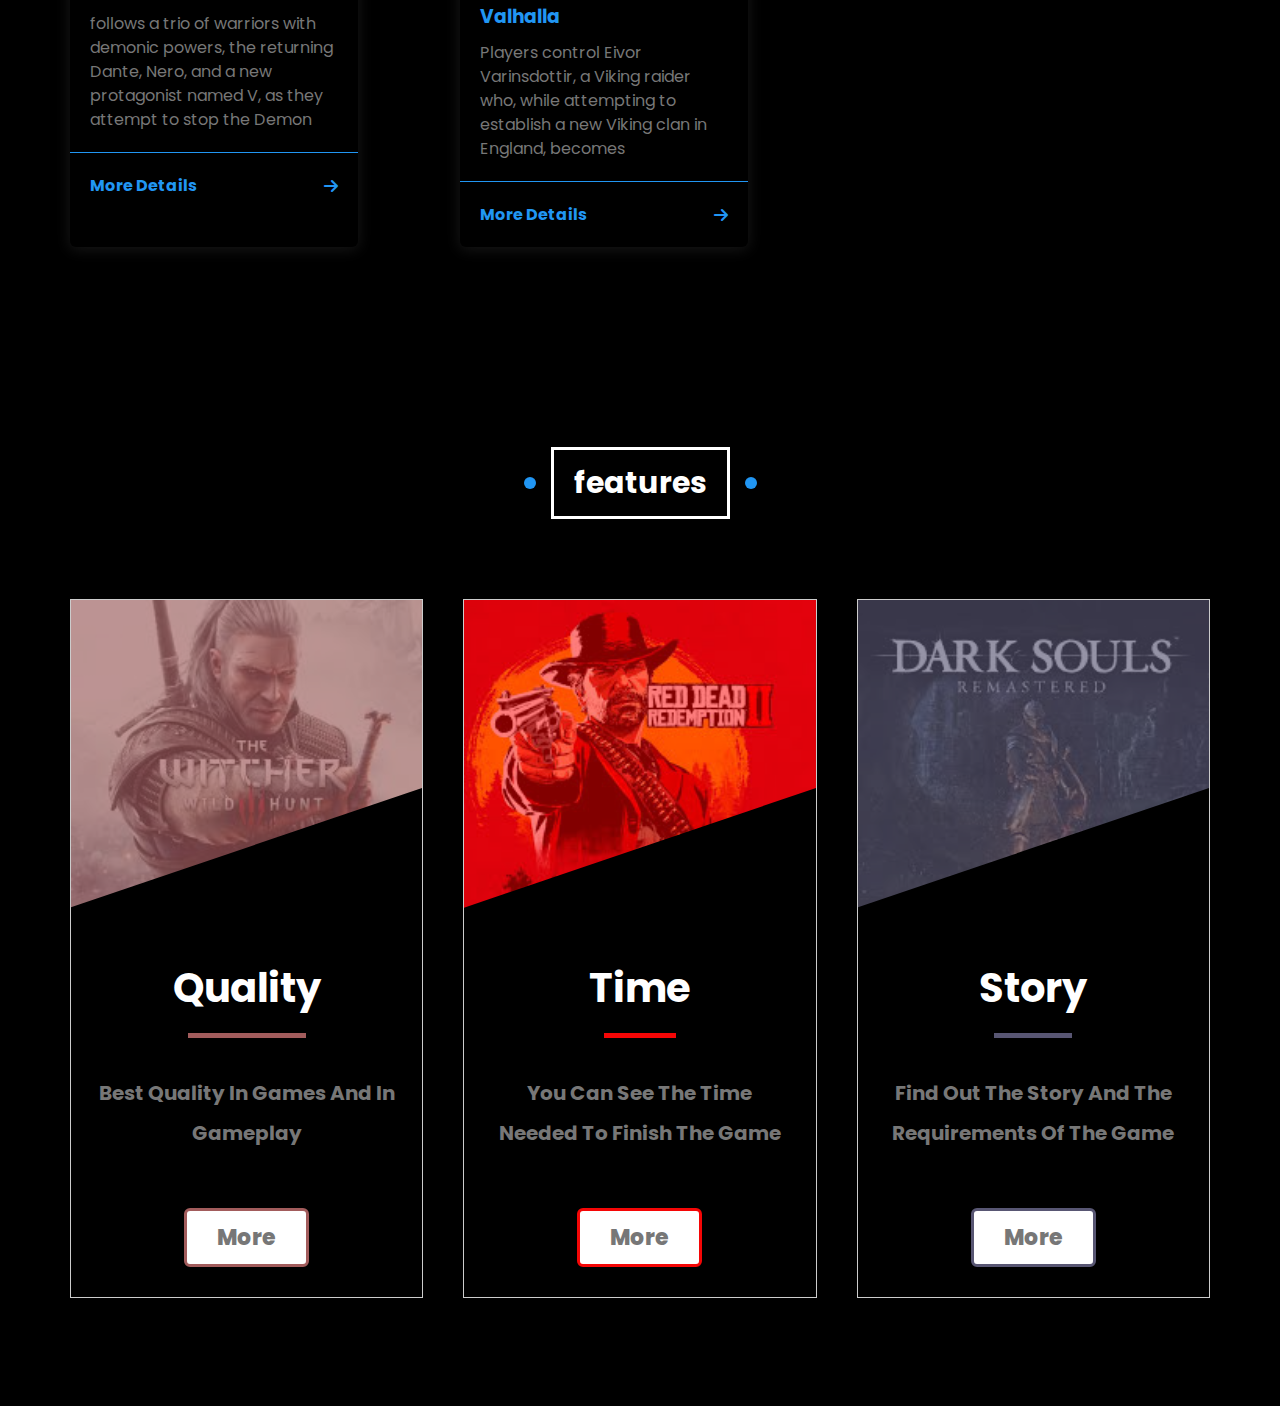
==== commit b7cdc274: "..." ====
--- a/index.html
+++ b/index.html
@@ -42,11 +42,11 @@
   <div class="landing">
     <div class="container">
       <div class="text">
-        <h1>random games</h1>
-        <p>We recommend games with features</p>
+        <h1>Random Games</h1>
+        <p>We Recommend Games With Features</p>
       </div>
       <div class="image">
-        <img srcset="" src="images (2).jpeg" width alt="">
+        <img srcset="" src="digital-art-futuristic-city-car-artwork-wallpaper-preview.jpg" width alt="">
        </div>
     </div>
      <a href="#top"class="go-down"> 
@@ -54,16 +54,16 @@
      </a>
   </div>
   <div class="top" id="top">
-    <h2 class="main-title">top games</h2>
+    <h2 class="main-title">Top Games</h2>
     <div class="container">
       <div class="box">
         <img srcset="" src="game1.jpeg" alt="">
         <div class="content">
           <h3>Cyberpunk </h3>
-          <p>V's struggle as he deals with a mysterious cybernetic implant that threatens to overwrite his</p>
-        </div>
-        <div class="info">
-          <a href="Cyberpunk.html">more details</a>
+          <p>V's struggle as he deals with a mysterious cybernetic implant that threatens to overwrite their body</p>
+        </div>
+        <div class="info">
+          <a href="Cyberpunk.html">More Details</a>
           <i class="fa-solid fa-arrow-right"></i>
         </div>
       </div>
@@ -74,7 +74,7 @@
           <p>Resident Evil 3 is a 2020 survival horror game developed and published by Capcom. It is a remake of the</p>
         </div>
         <div class="info">
-          <a href="residentEvil3.html">more details</a>
+          <a href="residentEvil3.html">More Details</a>
           <i class="fa-solid fa-arrow-right"></i>
         </div>
       </div>
@@ -85,7 +85,7 @@
           <p>searches for his long-missing wife in a derelict plantation occupied by an infected family</p>
         </div>
         <div class="info">
-          <a href="residentEvil7.html">more details</a>
+          <a href="residentEvil7.html">More Details</a>
           <i class="fa-solid fa-arrow-right"></i>
         </div>
       </div>
@@ -96,29 +96,29 @@
           <p>Geralt of Rivia, a monster slayer for hire known as a Witcher, and search for his adopted daughter</p>
         </div>
         <div class="info">
-          <a href="theWitcher.html">more details</a>
+          <a href="theWitcher.html">More Details</a>
           <i class="fa-solid fa-arrow-right"></i>
         </div>
       </div>
       <div class="box">
         <img srcset="" src="game5.jpeg" alt="">
         <div class="content">
-          <h3>Life is strange </h3>
+          <h3>Life Is Strange </h3>
           <p>discovers that she has the ability to rewind time at any moment, leading her every choice to enact the butterfly </p>
         </div>
         <div class="info">
-          <a href="LifeIsStrange.html">more details</a>
+          <a href="LifeIsStrange.html">More Details</a>
           <i class="fa-solid fa-arrow-right"></i>
         </div>
       </div>
       <div class="box">
         <img srcset="" src="game6.jpg" alt="">
         <div class="content">
-          <h3>dark souls||| </h3>
+          <h3>Dark Souls||| </h3>
           <p>When the gods discovered their Lord Souls, they set out to recreate the world and begin the Age of Fire</p>
         </div>
         <div class="info">
-          <a href="darkSouls.html">more details</a>
+          <a href="darkSouls.html">More Details</a>
           <i class="fa-solid fa-arrow-right"></i>
         </div>
       </div>
@@ -129,29 +129,29 @@
           <p>Arthur Morgan, a member of the Van der Linde gang, who must deal with the decline of the Wild West whilst</p>
         </div>
         <div class="info">
-          <a href="red.html">more details</a>
+          <a href="red.html">More Details</a>
           <i class="fa-solid fa-arrow-right"></i>
         </div>
       </div>
       <div class="box">
         <img srcset="" src="5030945122418-photosite-20200727-172314-0.webp" alt="">
         <div class="content">
-          <h3>the sims4 </h3>
+          <h3>The Sims4 </h3>
           <p>The Sims 4 is a social simulation game, similar to preceding titles in the series. There is no primary objective</p>
         </div>
         <div class="info">
-          <a href="thesims.html">more details</a>
+          <a href="thesims.html">More Details</a>
           <i class="fa-solid fa-arrow-right"></i>
         </div>
       </div>
       <div class="box">
         <img srcset="" src="gta-5-button-2021-1639777058682.jpg" alt="">
         <div class="content">
-          <h3>GTAv</h3>
+          <h3>GTA V</h3>
           <p>Set within the fictional state of San Andreas, based on Southern California, the single-player story follows three </p>
         </div>
         <div class="info">
-          <a href="gtav.html">more details</a>
+          <a href="gtav.html">More Details</a>
           <i class="fa-solid fa-arrow-right"></i>
         </div>
       </div>
@@ -159,21 +159,21 @@
         <img srcset="" src="1613.webp" alt="">
         <div class="content">
           <h3>Devil May Cry 5</h3>
-          <p>follows a trio of warriors with demonic powers, the returning Dante, Nero, and a new protagonist named V, as they </p>
-        </div>
-        <div class="info">
-          <a href="dmc.html">more details</a>
+          <p>follows a trio of warriors with demonic powers, the returning Dante, Nero, and a new protagonist named V, as they attempt to stop the Demon</p>
+        </div>
+        <div class="info">
+          <a href="dmc.html">More Details</a>
           <i class="fa-solid fa-arrow-right"></i>
         </div>
       </div>
       <div class="box">
         <img srcset="" src="EDtkdijFRwbmGKk1G9lrDoEF.webp" alt="">
         <div class="content">
-          <h3>Assassin's Creed valhalla</h3>
+          <h3>Assassin's Creed Valhalla</h3>
           <p>Players control Eivor Varinsdottir, a Viking raider who, while attempting to establish a new Viking clan in England, becomes</p>
         </div>
         <div class="info">
-          <a href="ac_valhalla.html">more details</a>
+          <a href="ac_valhalla.html">More Details</a>
           <i class="fa-solid fa-arrow-right"></i>
         </div>
       </div>
@@ -186,25 +186,25 @@
       <div class="img-holder">
         <img src="game4.jpeg" alt="">
       </div>
-      <h2>quality</h2>
-      <p>best quality in games and in gameplay</p>
-      <a href="theWitcher.html">more</a>
+      <h2>Quality</h2>
+      <p>Best Quality In Games And In Gameplay</p>
+      <a href="theWitcher.html">More</a>
     </div>
     <div class="box time">
       <div class="img-holder">
         <img src="game7.jpg" alt="">
       </div>
-      <h2>time</h2>
-      <p>You can see the time needed to finish the game</p>
-      <a href="red.html">more</a>
+      <h2>Time</h2>
+      <p>You Can See The Time Needed To Finish The Game</p>
+      <a href="red.html">More</a>
     </div>
     <div class="box story">
       <div class="img-holder">
         <img src="game6.jpg" alt="">
       </div>
-      <h2>story</h2>
-      <p>find out the story and the requirements of the game</p>
-      <a href="darkSouls.html">more</a>
+      <h2>Story</h2>
+      <p>Find Out The Story And The Requirements Of The Game</p>
+      <a href="darkSouls.html">More</a>
     </div>
   </div>
 </div>
--- a/style.css
+++ b/style.css
@@ -14,6 +14,7 @@
   scroll-behavior: smooth;
 }
 body {
+  background-color: #000000;
 font-family: 'Open Sans', sans-serif;
 font-family: 'Poppins', sans-serif;
 }
@@ -47,8 +48,9 @@
   }
 }
 .main-title{
+  color: white;
   margin: 0 auto 80px;
-  border: 3px solid black;
+  border: 3px solid rgb(255, 255, 255);
   padding: 10px 20px;
   font-size: 30px;
   width: fit-content;
@@ -82,15 +84,15 @@
   animation: right-move 0.5s linear forwards;
 }
 .main-title:hover{
-  color: white;
-  border: 2px solid white;
+  color: rgb(240, 234, 234);
+  border: 2px solid rgb(253, 245, 245);
   transition-delay: 0.5s ;
 }
 .header{
   position: relative;
-  background-color: white;
-  box-shadow: 0 0 10px #ddd;
-  -webkit-box-shadow: 0 0 10px #ddd;
+  background-color: rgb(8, 8, 8);
+  box-shadow: 0 0 10px var(--main-color);
+  -webkit-box-shadow: 0 0 10px var(--main-color);
 }
 .header .container{
   display: flex;
@@ -133,7 +135,7 @@
   align-items: center;
   height: 82px;
   position: relative;
-  color: black;
+  color: rgb(246, 241, 241);
   padding: 0 30px;
   transition: var(--main-transition);
   overflow: hidden;
@@ -157,7 +159,7 @@
 }
 .header .main-nav > li > a:hover{
   color: var(--main-color);
-  background-color: #fafafa;
+  background-color: #000000;
 }
 .header .main-nav >li > a:hover::before {
  left: 0;
@@ -167,7 +169,7 @@
   width: 100%;
   left: 0;
   padding: 20px;
-  background-color: white;
+  background-color: rgb(0, 0, 0);
   border-bottom: 3px solid var(--main-color);
   z-index: -1;
   display: flex;
@@ -205,7 +207,7 @@
   left: 0;
   width: 0;
   height: 100%;
-  background-color: #F3F4FB;
+  background-color: var(--main-color);
   z-index: -1;
   transition: var(--main-transition);
 }
@@ -213,13 +215,14 @@
   width: 100%;
 }
 .header .menu-g li a{
-  color: var(--main-color);
+  color: white;
   padding: 15px;
   display: block;
   font-size: 18px;
   font-weight: bold;
 }
 .landing{
+  color: white;
   position: relative;
 }
 .landing::before{
@@ -229,7 +232,7 @@
   left: 0;
   height: 100%;
   width: 100%;
-  background-color: #ececec;
+  background-color: black;
   z-index: -1;
   transform: skewY( -6deg);
   transform-origin:  top left;
@@ -249,6 +252,7 @@
   }
 }
 .landing .text h1{
+  color: var(--main-color);
   font-size: 35px;
   margin: 0;
   letter-spacing: -2;
@@ -262,7 +266,7 @@
   font-size: 20px;
   line-height: 1.5;
   margin: 5px 0 0 ;
-  color: #333;
+  color: #f5efef;
   max-width: 500px;
 }
 @media(max-width: 991px){
@@ -285,6 +289,10 @@
   .landing .image{
     display: none;
   } 
+  .landing{
+    background-image: url(cyberpunk-2077-quadra-type-66-avenger-04-720x1280.jpg);
+    background-size: cover;
+  }
 }
 .landing .go-down{
   color: var(--main-color);
@@ -302,6 +310,7 @@
   animation: bouncing 1.5s infinite;
 }
 .top{
+  color: white;
   padding-top: var(--main-padding);
   padding-bottom: var(--main-padding);
   position: relative;
@@ -312,7 +321,7 @@
   gap: 30px;
 }
 .top .box{
-  box-shadow: 0 2px 15px rgb(0 0 0 /10%);
+  box-shadow: 0 2px 15px rgba(246, 246, 246, 0.1);
   border-radius: 6px;
   overflow: hidden;
   width: 100%;
@@ -326,7 +335,7 @@
 }
 .top .box:hover{
   transform: translateY(-10px);
-  box-shadow: 0 2px 15px rgb(0 0 0 /20%);
+  box-shadow: 0 2px 15px rgba(52, 74, 202, 0.5);
 }
 .top .box img{
   width: 100%;
@@ -336,6 +345,7 @@
   padding: 20px;
 }
 .top .box .content h3{
+  color: var(--main-color);
   margin: 0;
 }
 .top .box .content p{
@@ -345,7 +355,7 @@
 }
 .top .box .info{
   padding: 20px;
-  border-top: 1px solid #e6e6e7;
+  border-top: 1px solid var(--main-color);
   display: flex;
   justify-content: space-between;
   align-items: center;
@@ -364,7 +374,7 @@
     padding-top: var(--main-padding);
     padding-bottom: var(--main-padding);
     position: relative;
-    background-color: white;
+    background-color: rgb(0, 0, 0);
   }
   .features .container{
     display: grid;
@@ -372,6 +382,7 @@
     gap: 40px;
   }
   .features .box{
+    color: white;
   text-align: center;
   border: 1px solid #ccc;
   }
@@ -394,7 +405,7 @@
     right: 0;
     border-style: solid;
     border-width: 0px 0px 170px 500px ;
-    border-color: transparent transparent white transparent;
+    border-color: transparent transparent rgb(0, 0, 0) transparent;
     transition: var(--main-transition);
   }
   .features .box .img-holder img{
@@ -441,6 +452,9 @@
   .features .quality .img-holder::before{
   background-color: #a25c5ca8;
   }
+  .features .quality:hover{
+  box-shadow: 0 2px 15px rgba(184, 93, 93, 5);
+  }
   .features .quality h2::after{
   background-color: #a25c5c;
   }
@@ -455,6 +469,9 @@
   .features .time .img-holder::before{
     background-color: #ff000082;
     }
+  .features .time:hover{
+  box-shadow: 0 2px 15px rgba(113, 4, 4, 5);
+  }
     .features .time h2::after{
     background-color: #f50606;
     }
@@ -468,6 +485,9 @@
 
     .features .story .img-holder::before{
       background-color: #585673a1;
+      }
+      .features .story:hover{
+      box-shadow: 0 2px 15px rgba(59, 57, 130, 4);
       }
       .features .story h2::after{
       background-color: #585673;
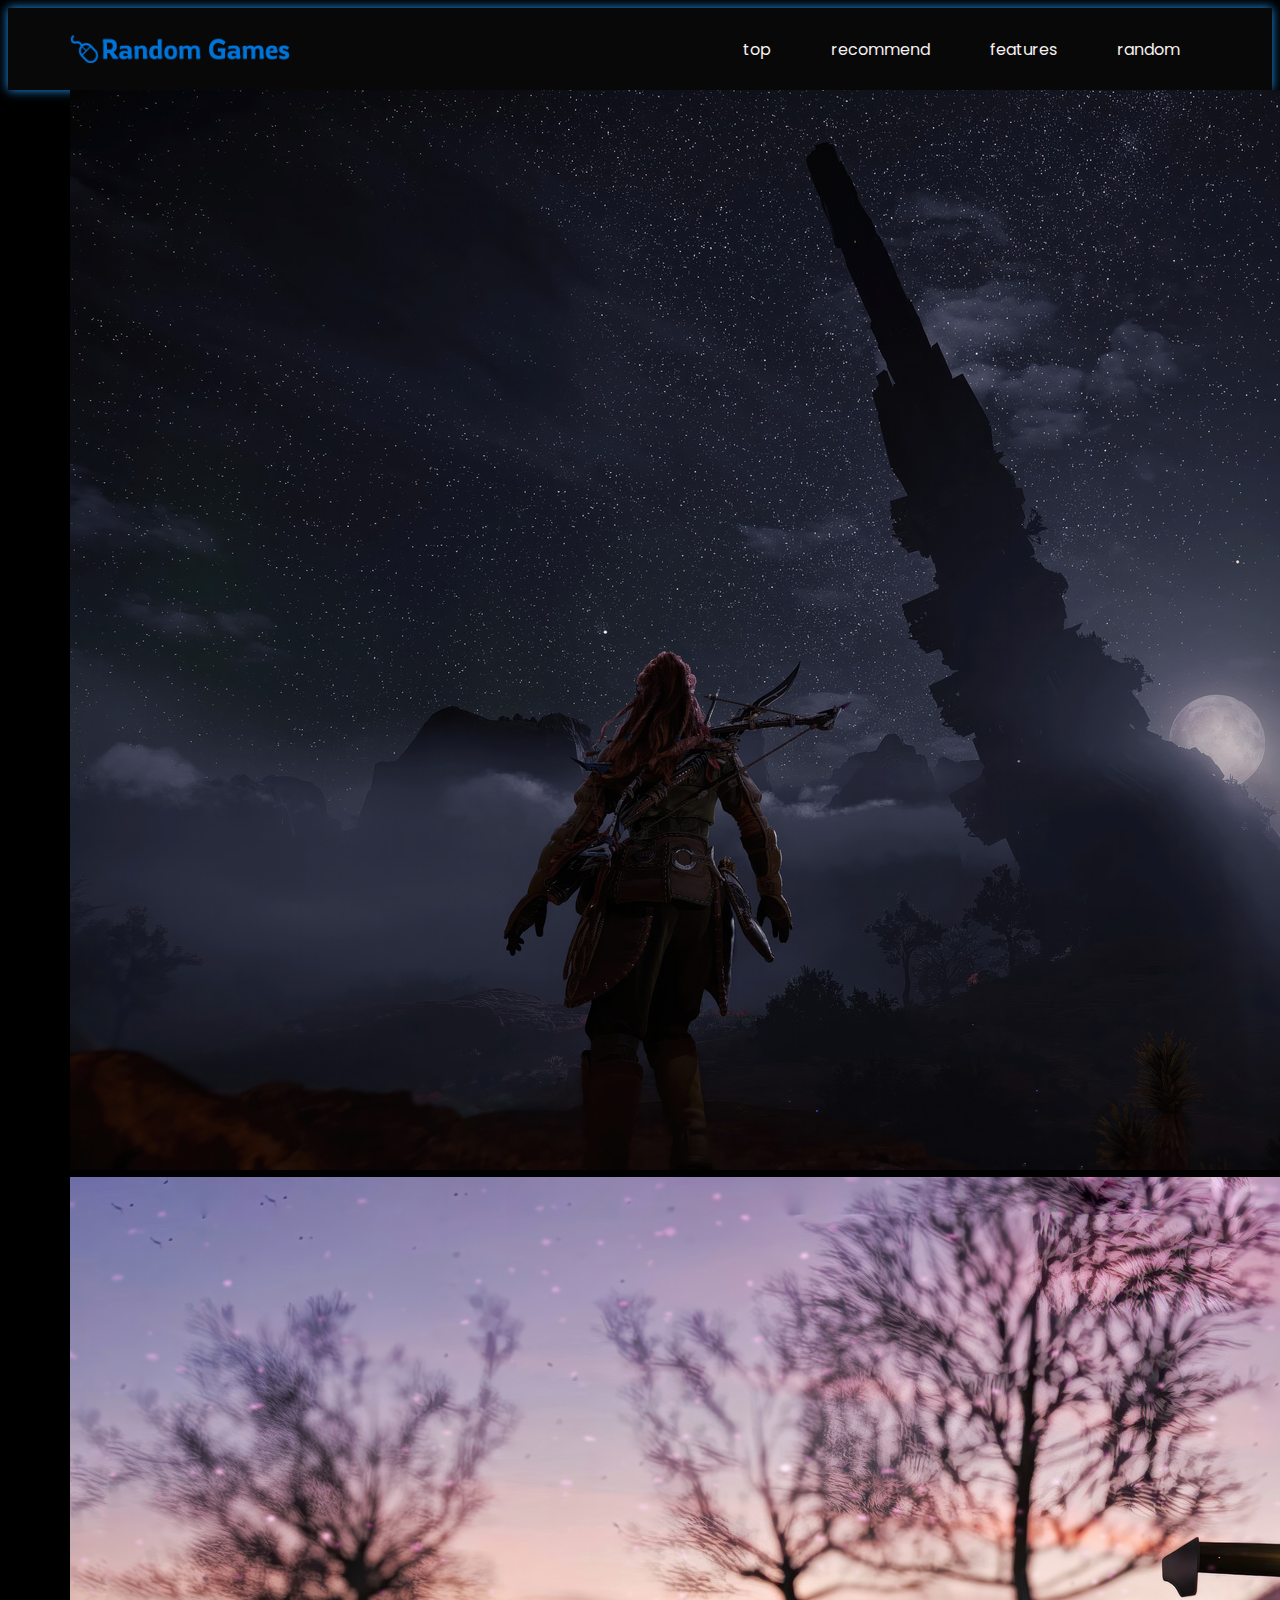
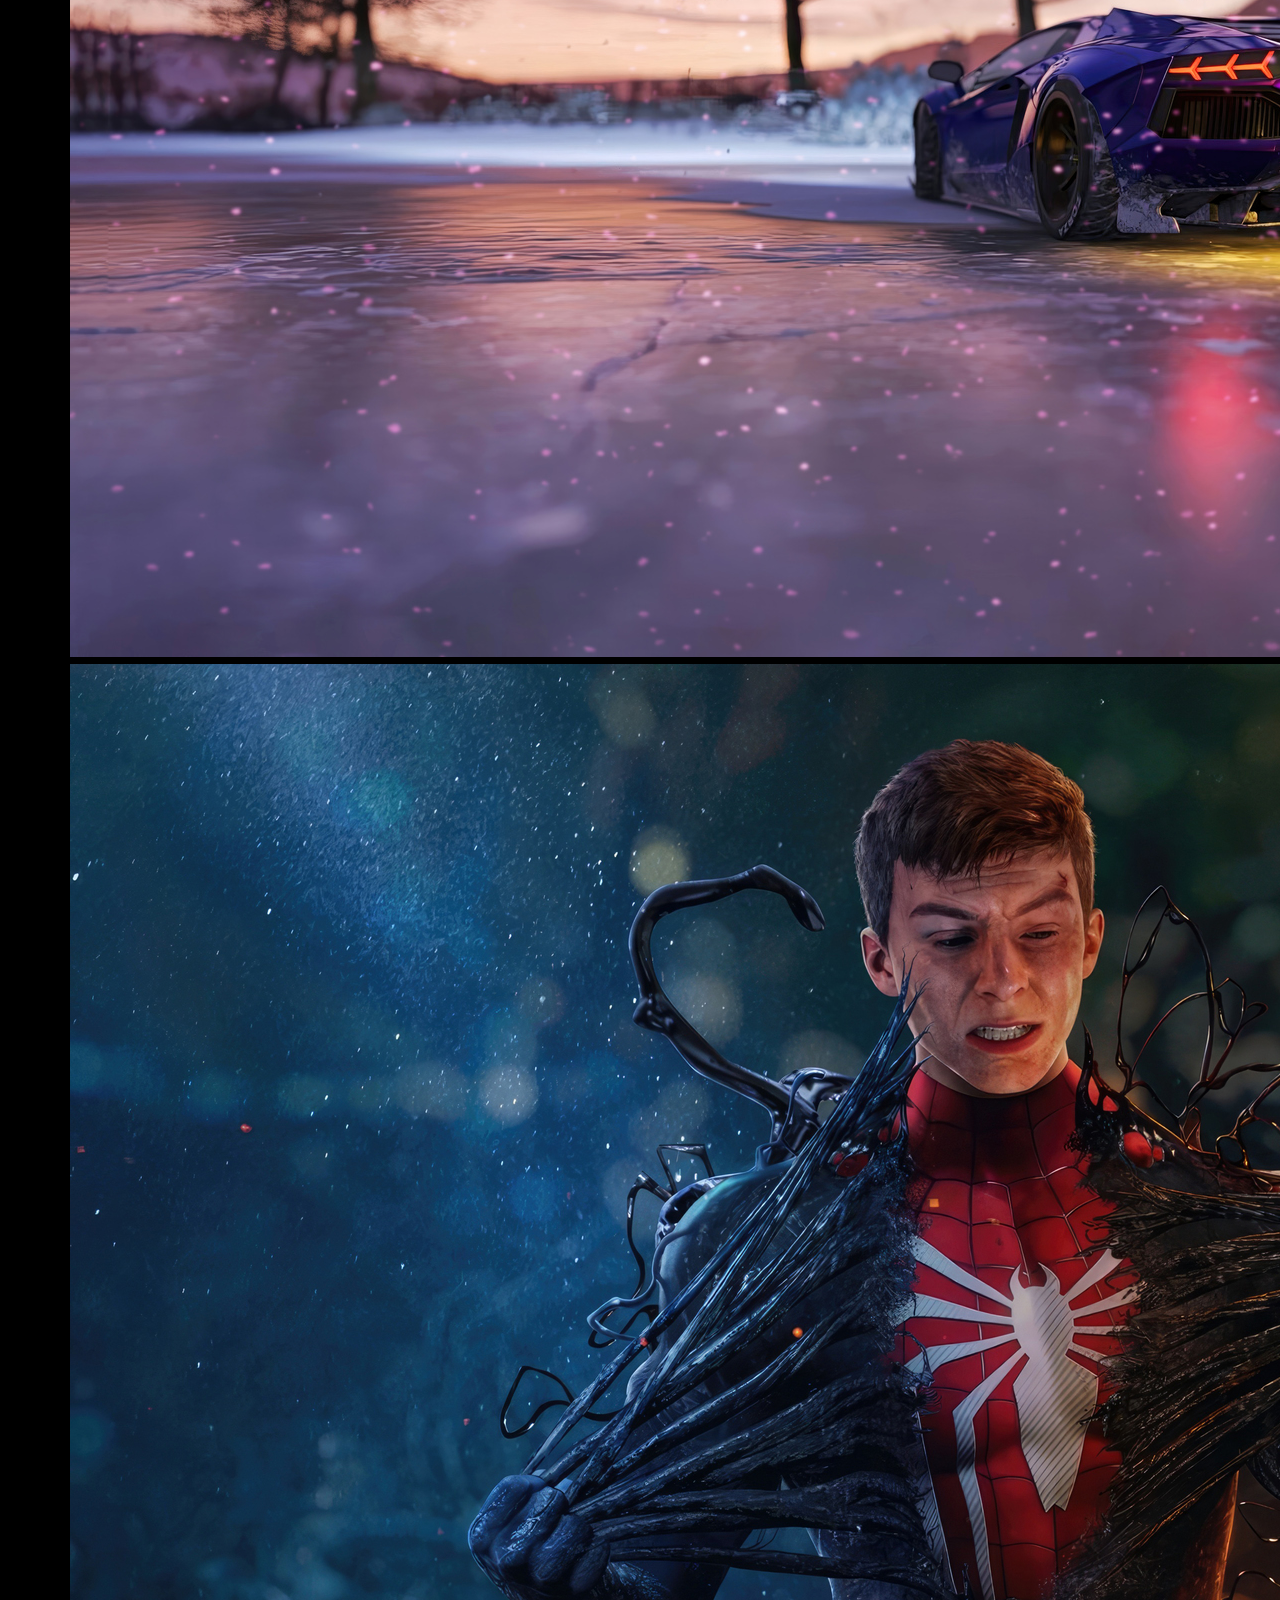
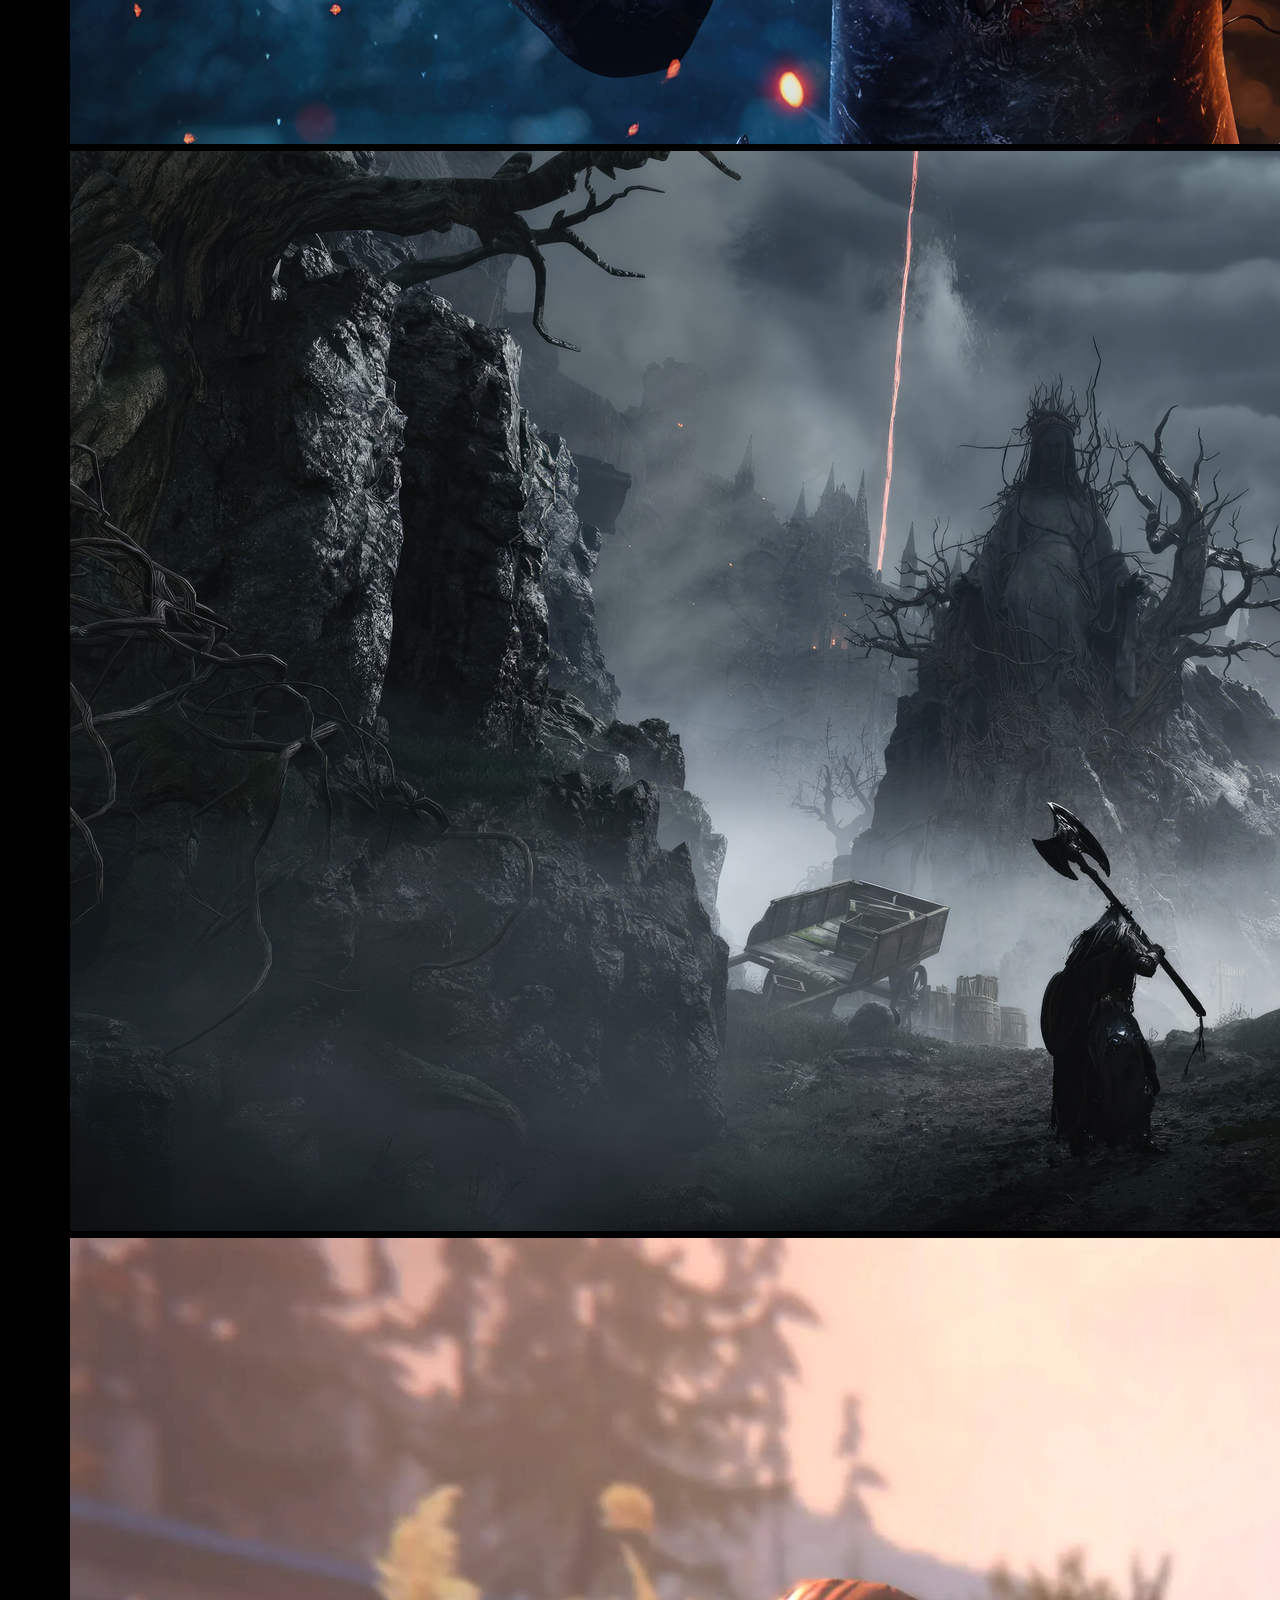
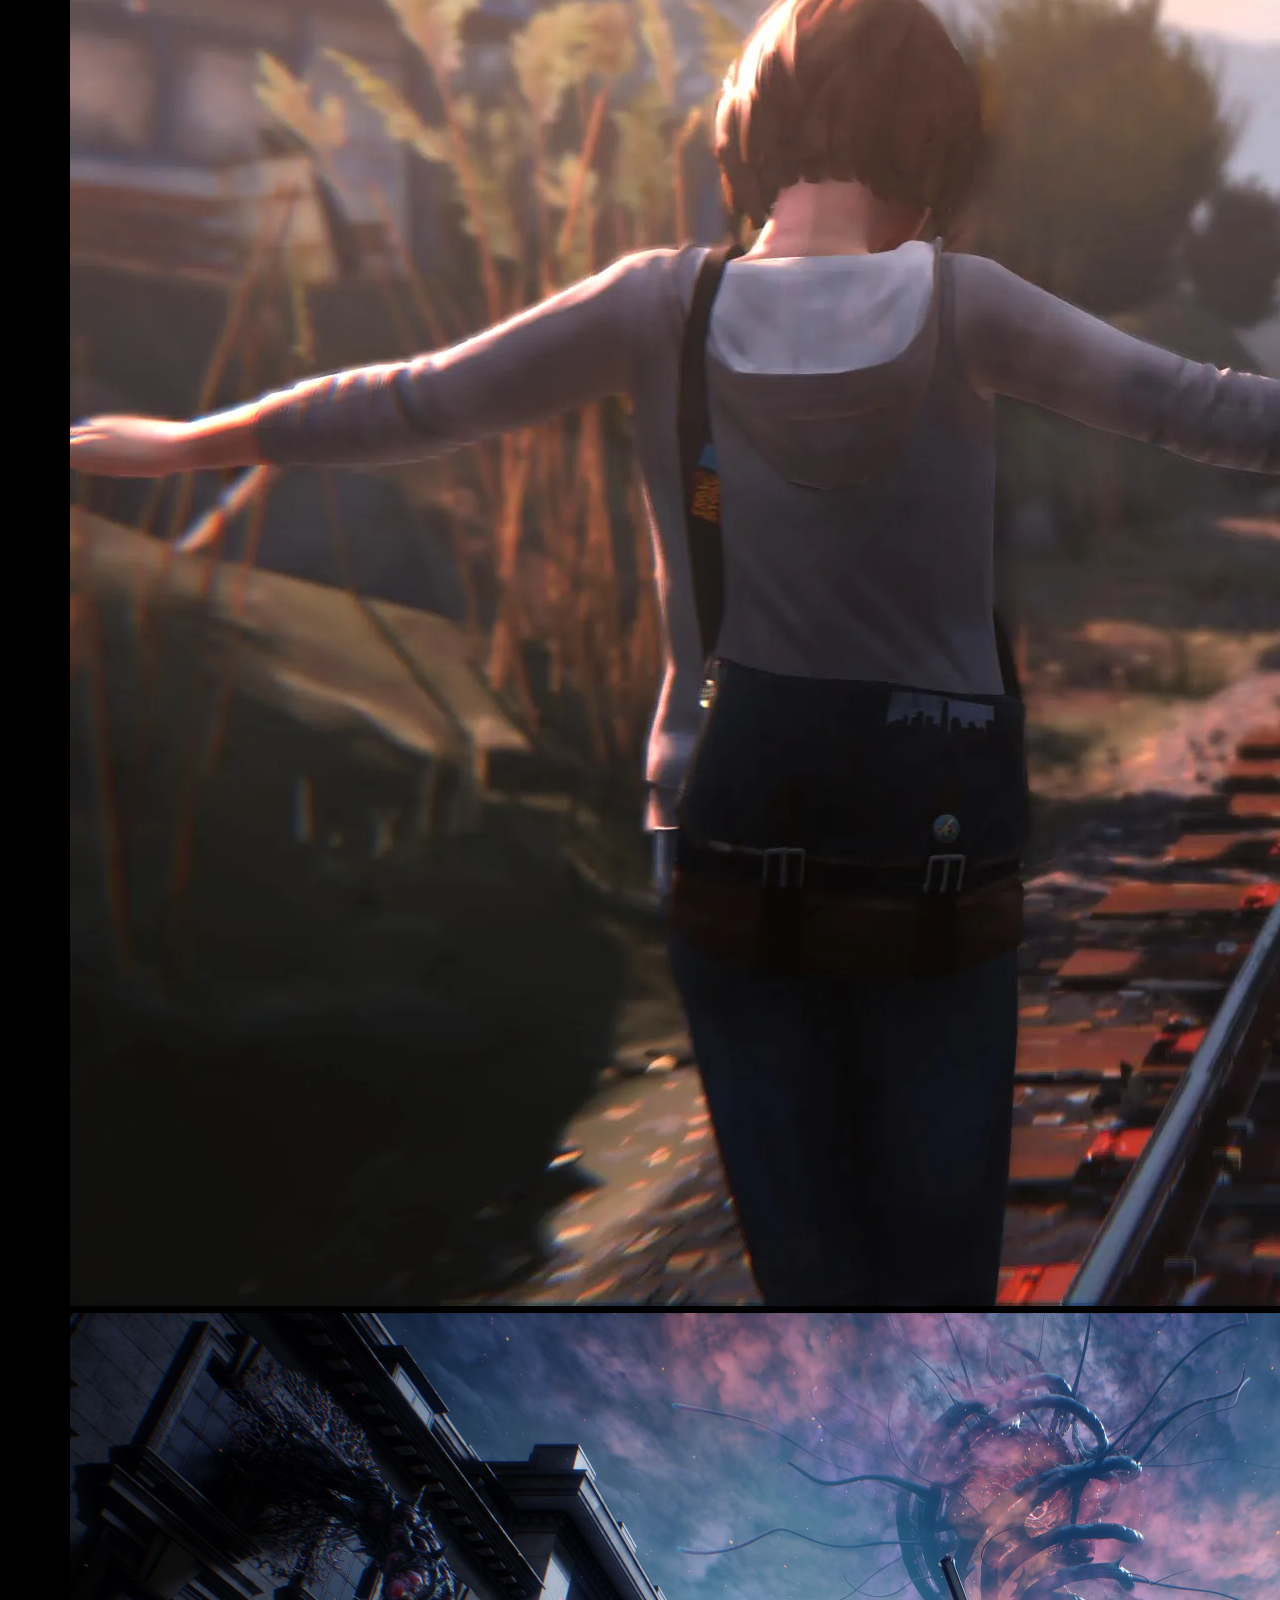
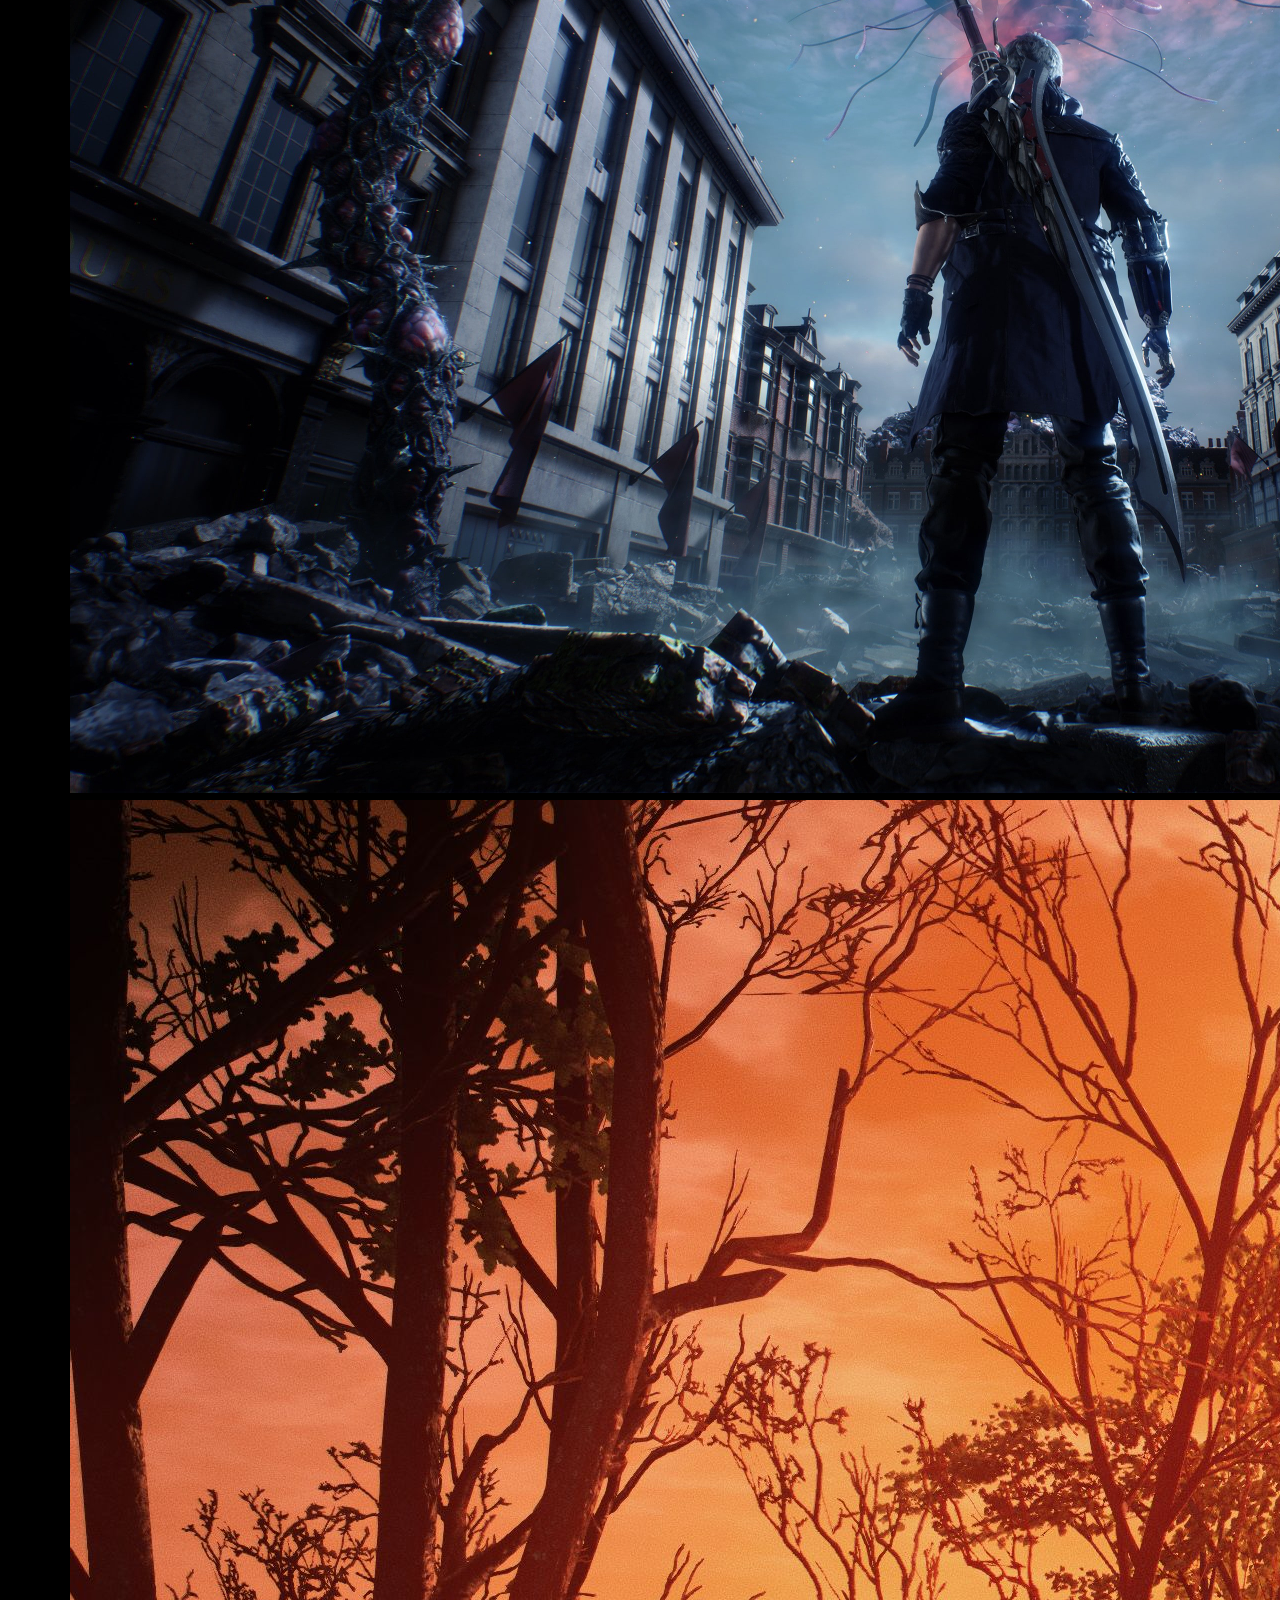
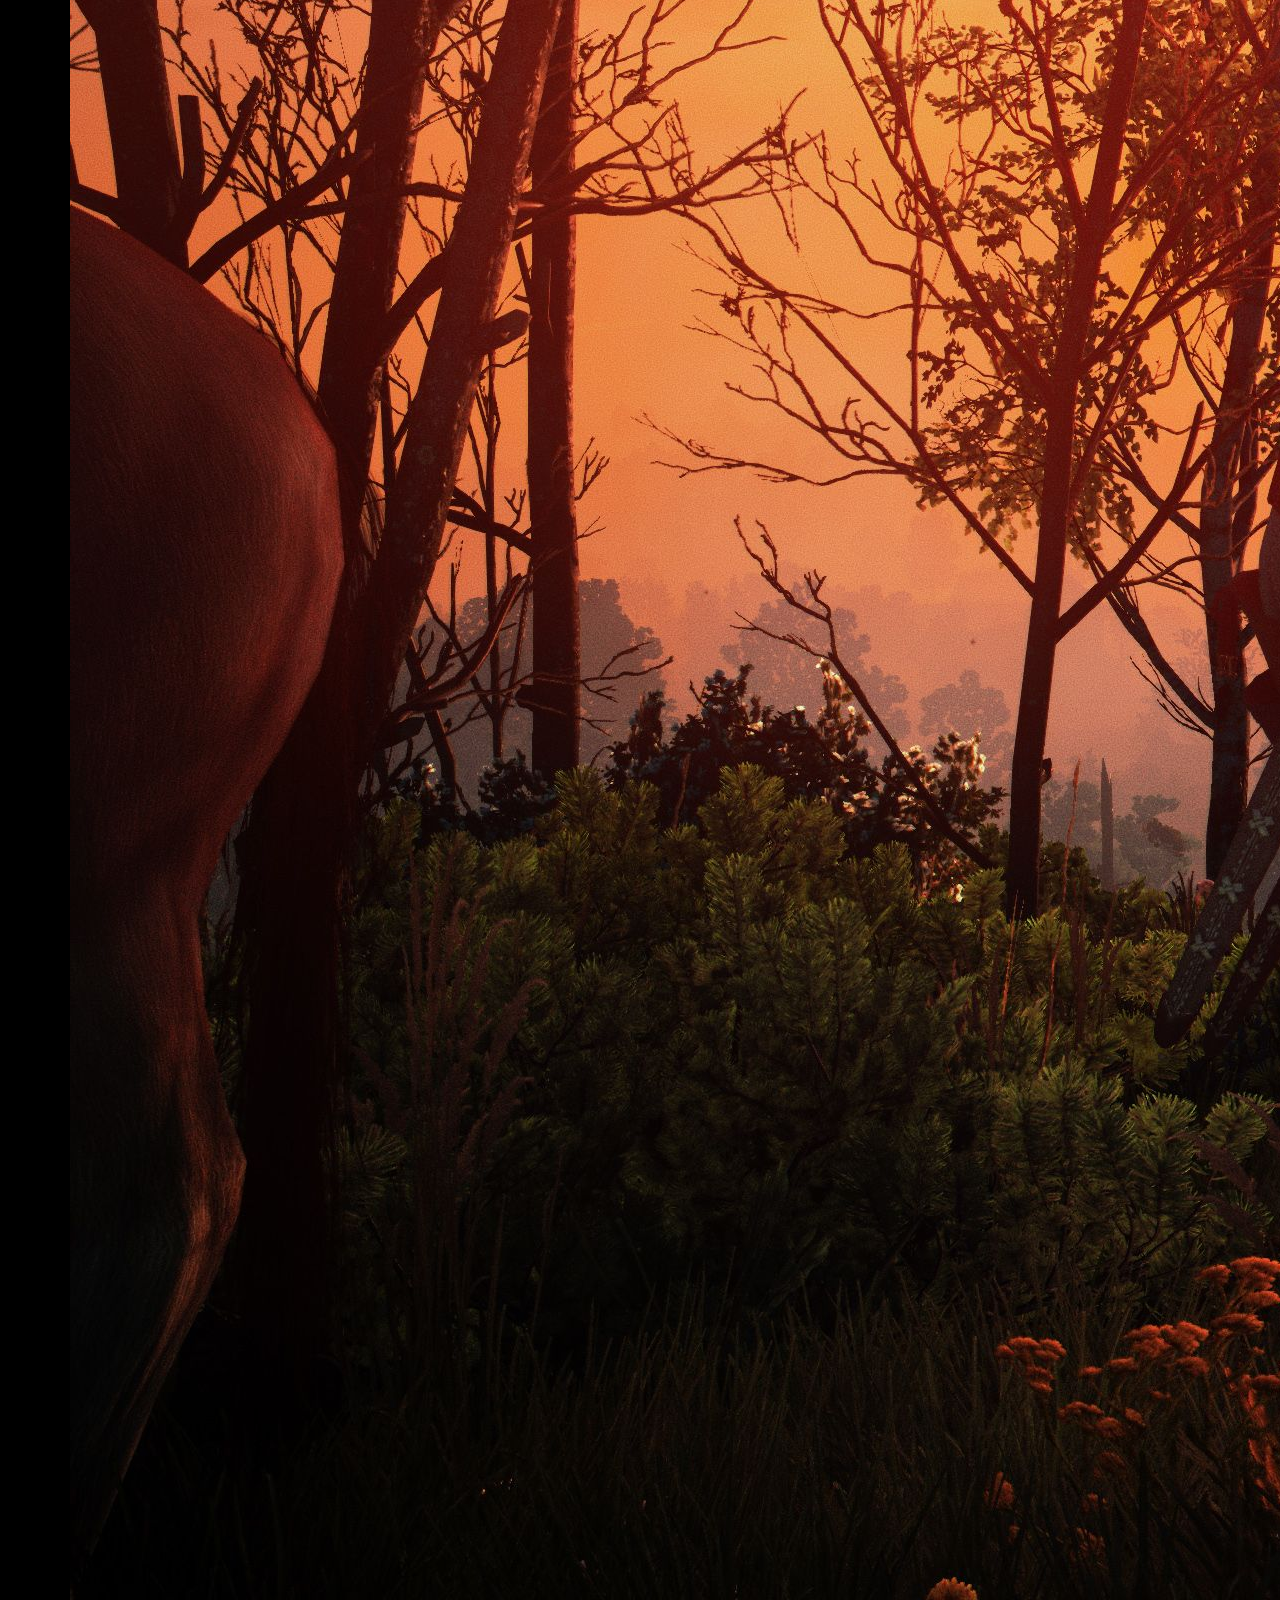
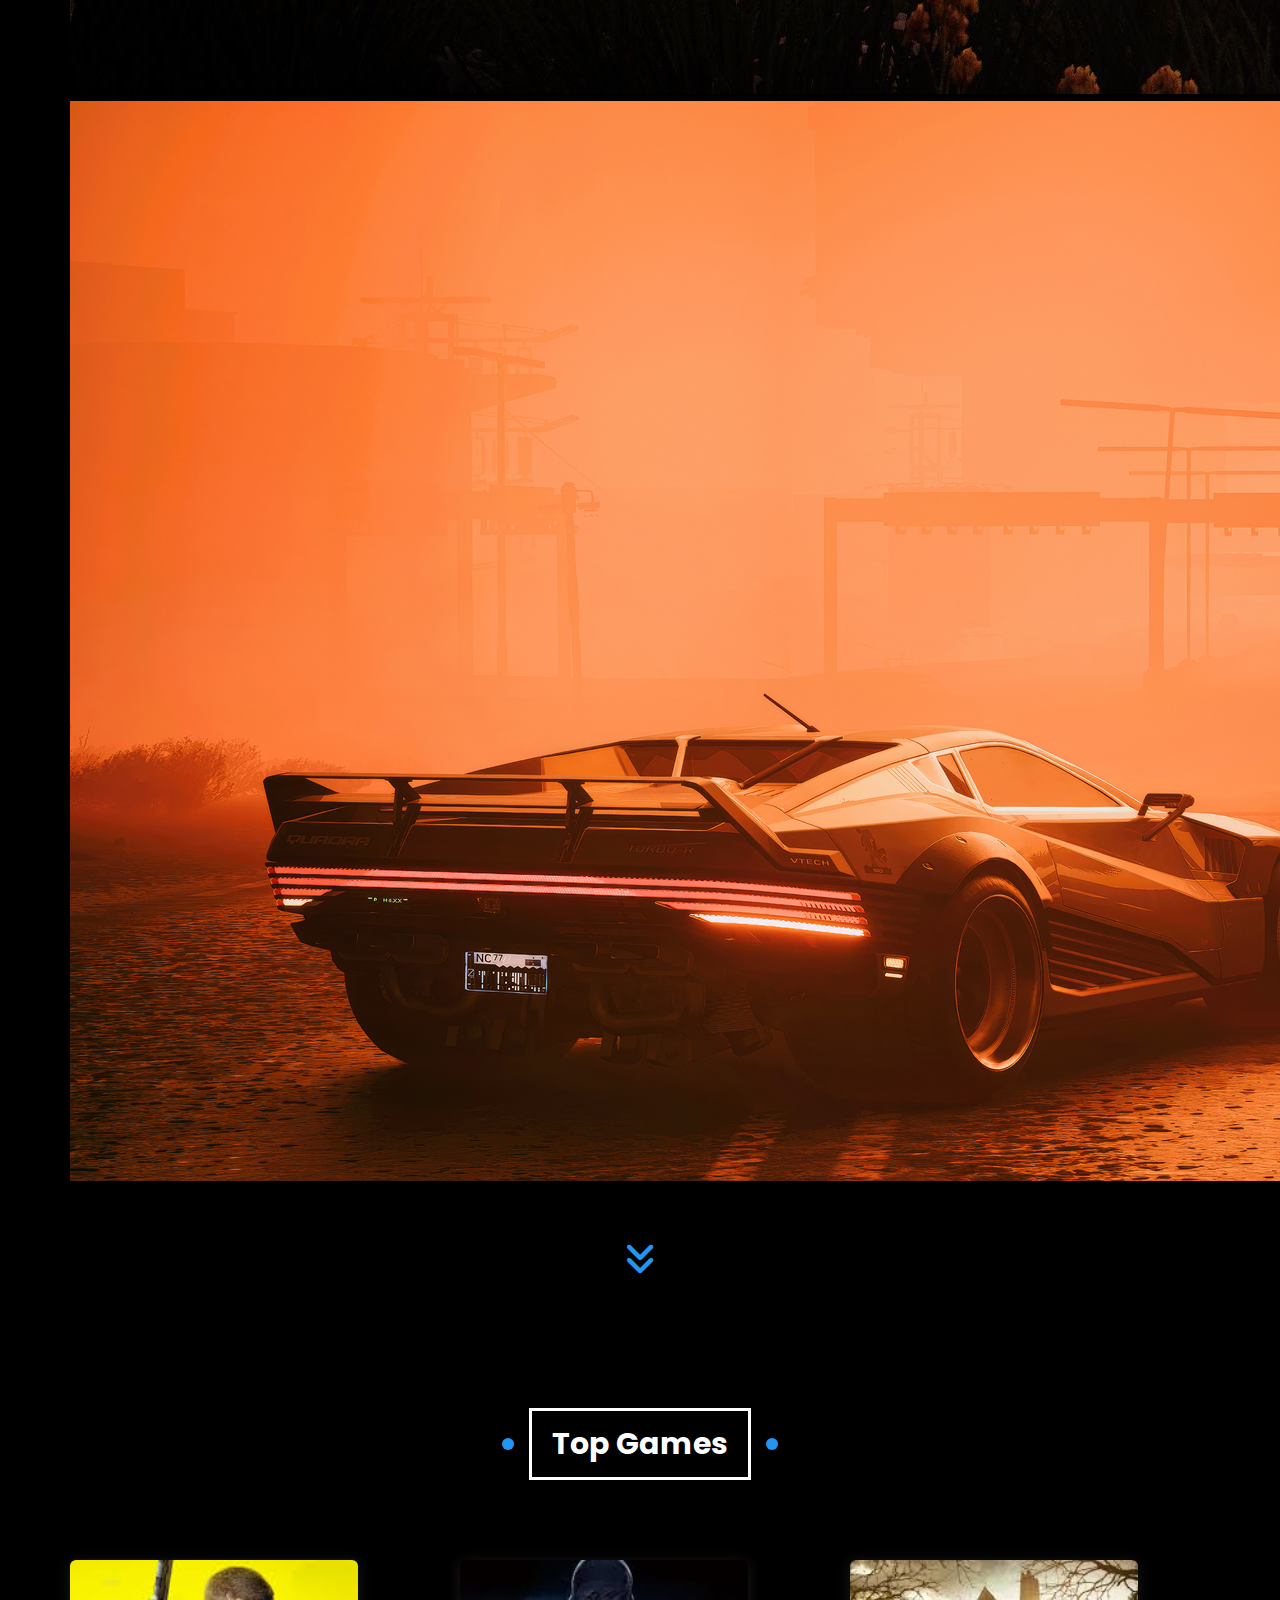
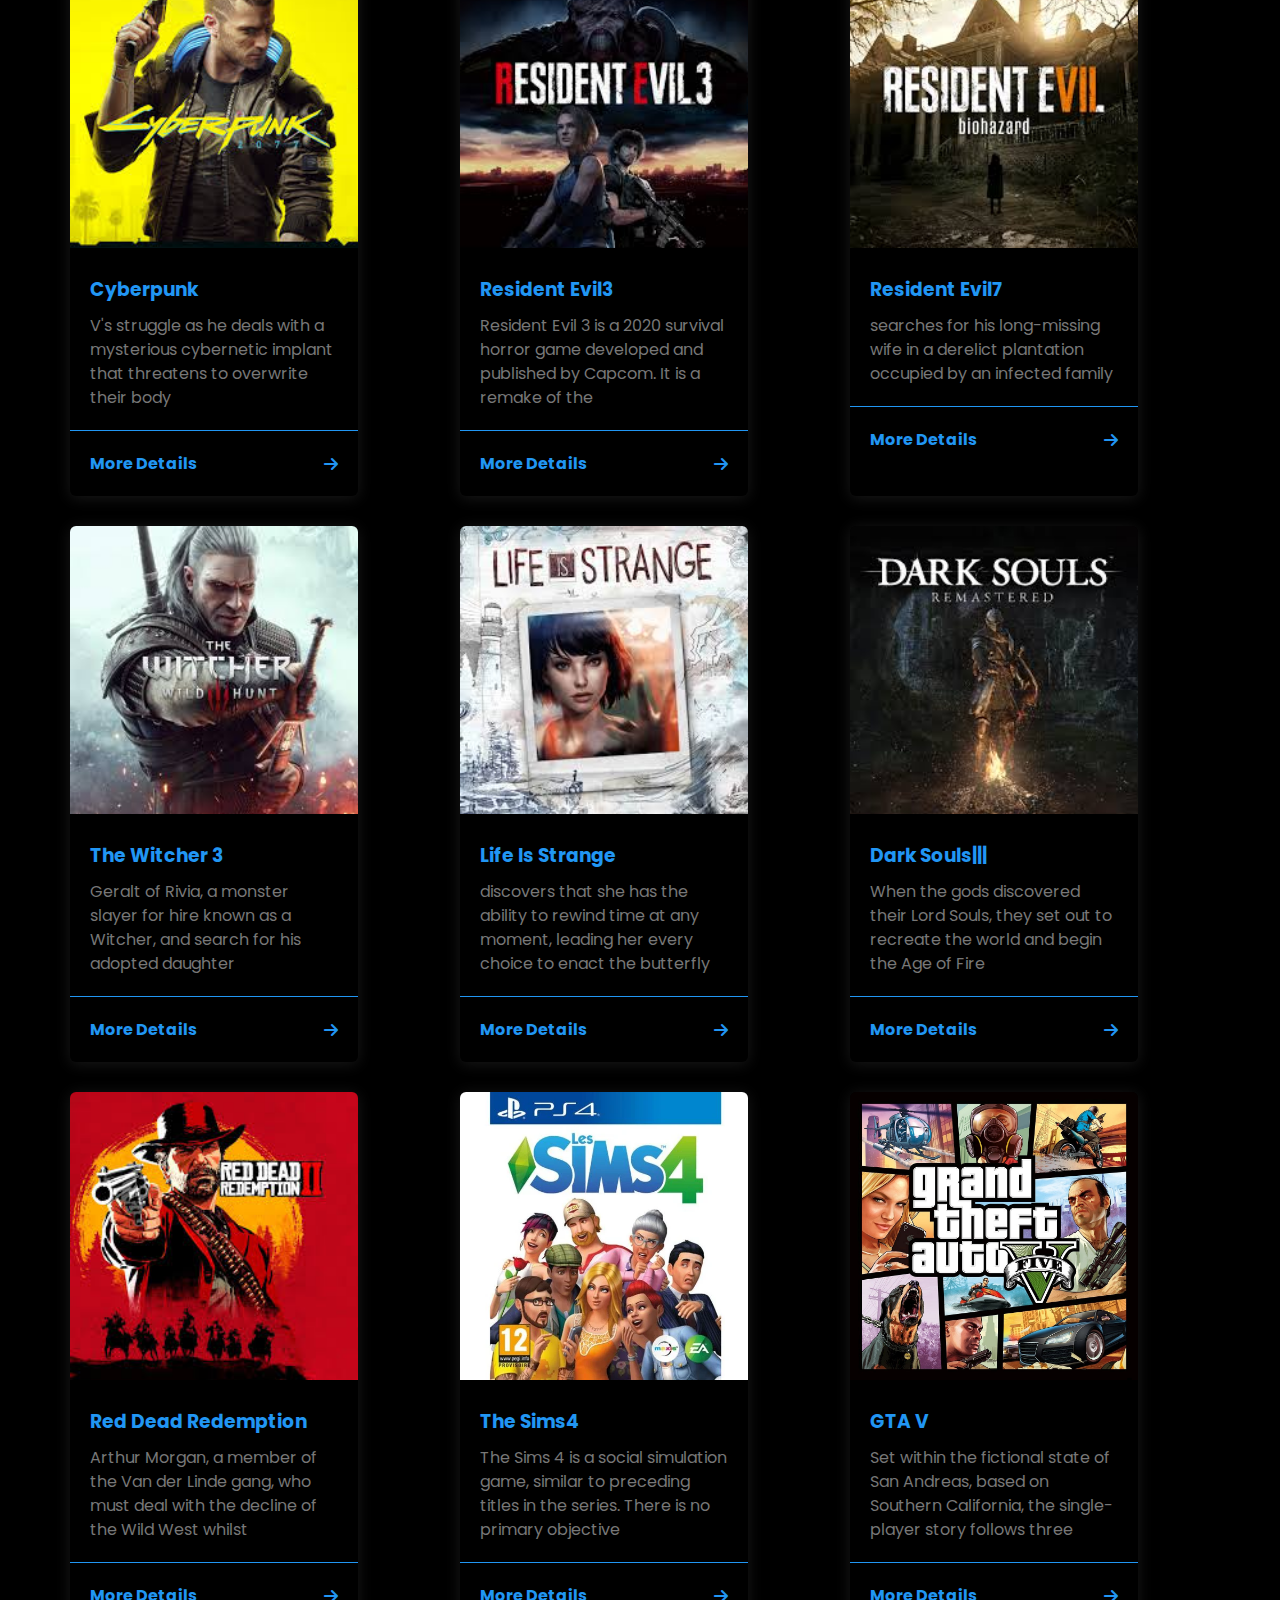
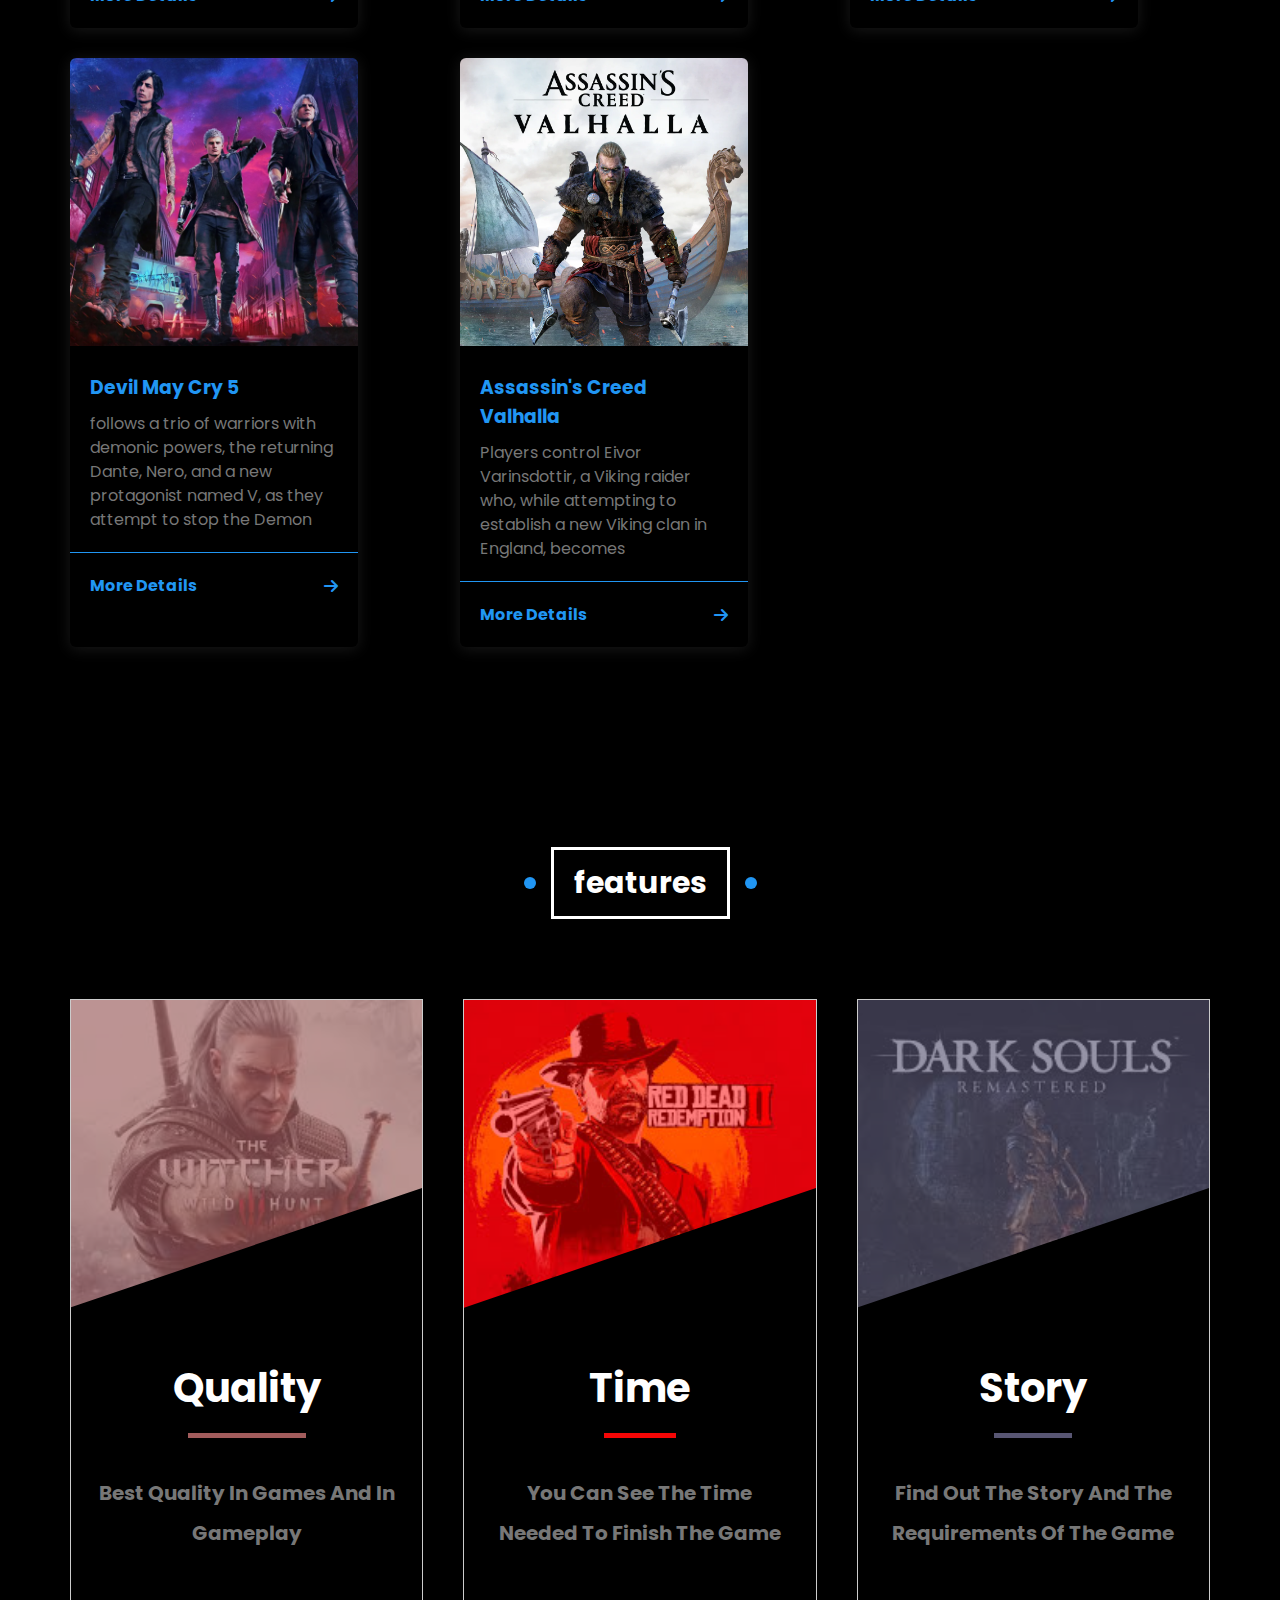
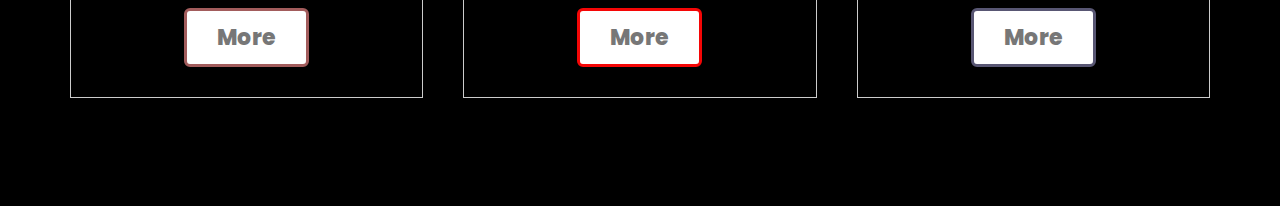
==== commit 314f1e64: "Add files via upload" ====
--- a/index.html
+++ b/index.html
@@ -42,12 +42,28 @@
   <div class="landing">
     <div class="container">
       <div class="text">
-        <h1>Random Games</h1>
-        <p>We Recommend Games With Features</p>
-      </div>
-      <div class="image">
-        <img srcset="" src="digital-art-futuristic-city-car-artwork-wallpaper-preview.jpg" width alt="">
-       </div>
+        <!-- <h1>Random Games</h1> -->
+        <!-- <p>We Recommend Games With Features</p> -->
+      </div>
+      <div class="slider-container">
+        <div id="slide-number" class="slide-number"> </div>
+        <img  src="img1.jpg" alt=""> 
+        <img src="2023-need-for-speed-unbound-xbox-series-s-4k-es-1920x1080.jpg" alt="">
+        <img src="img3.jpg" alt=""> 
+        <img src="img4.jpg" alt="">
+        <img src="img5.jpg" alt="">
+        <img src="img6.jpg" alt="">
+        <img src="img7.jpg" alt="">
+        <img src="life-is-strange.webp" alt="">
+        <img src="wallpaperflare.com_wallpaper.jpg" alt="">
+        <img src="1JV-rGSEQr5pLBD62OqSog.jpeg" alt="">
+        <img src="2023-cyberpunk-2077-game-4k-ie-1920x1080.jpg" alt="">
+          </div>
+          <div class="slider-controls">
+          <span id="prev" class="prev">previous</span>
+          <span id="indicators" class="indicators"></span>
+          <span id="next" class="next">next</span>
+          </div>   
     </div>
      <a href="#top"class="go-down"> 
      <i class="fa-solid fa-angles-down"></i>
@@ -208,5 +224,6 @@
     </div>
   </div>
 </div>
+<script src="main.js"></script>
 </body>
 </html>
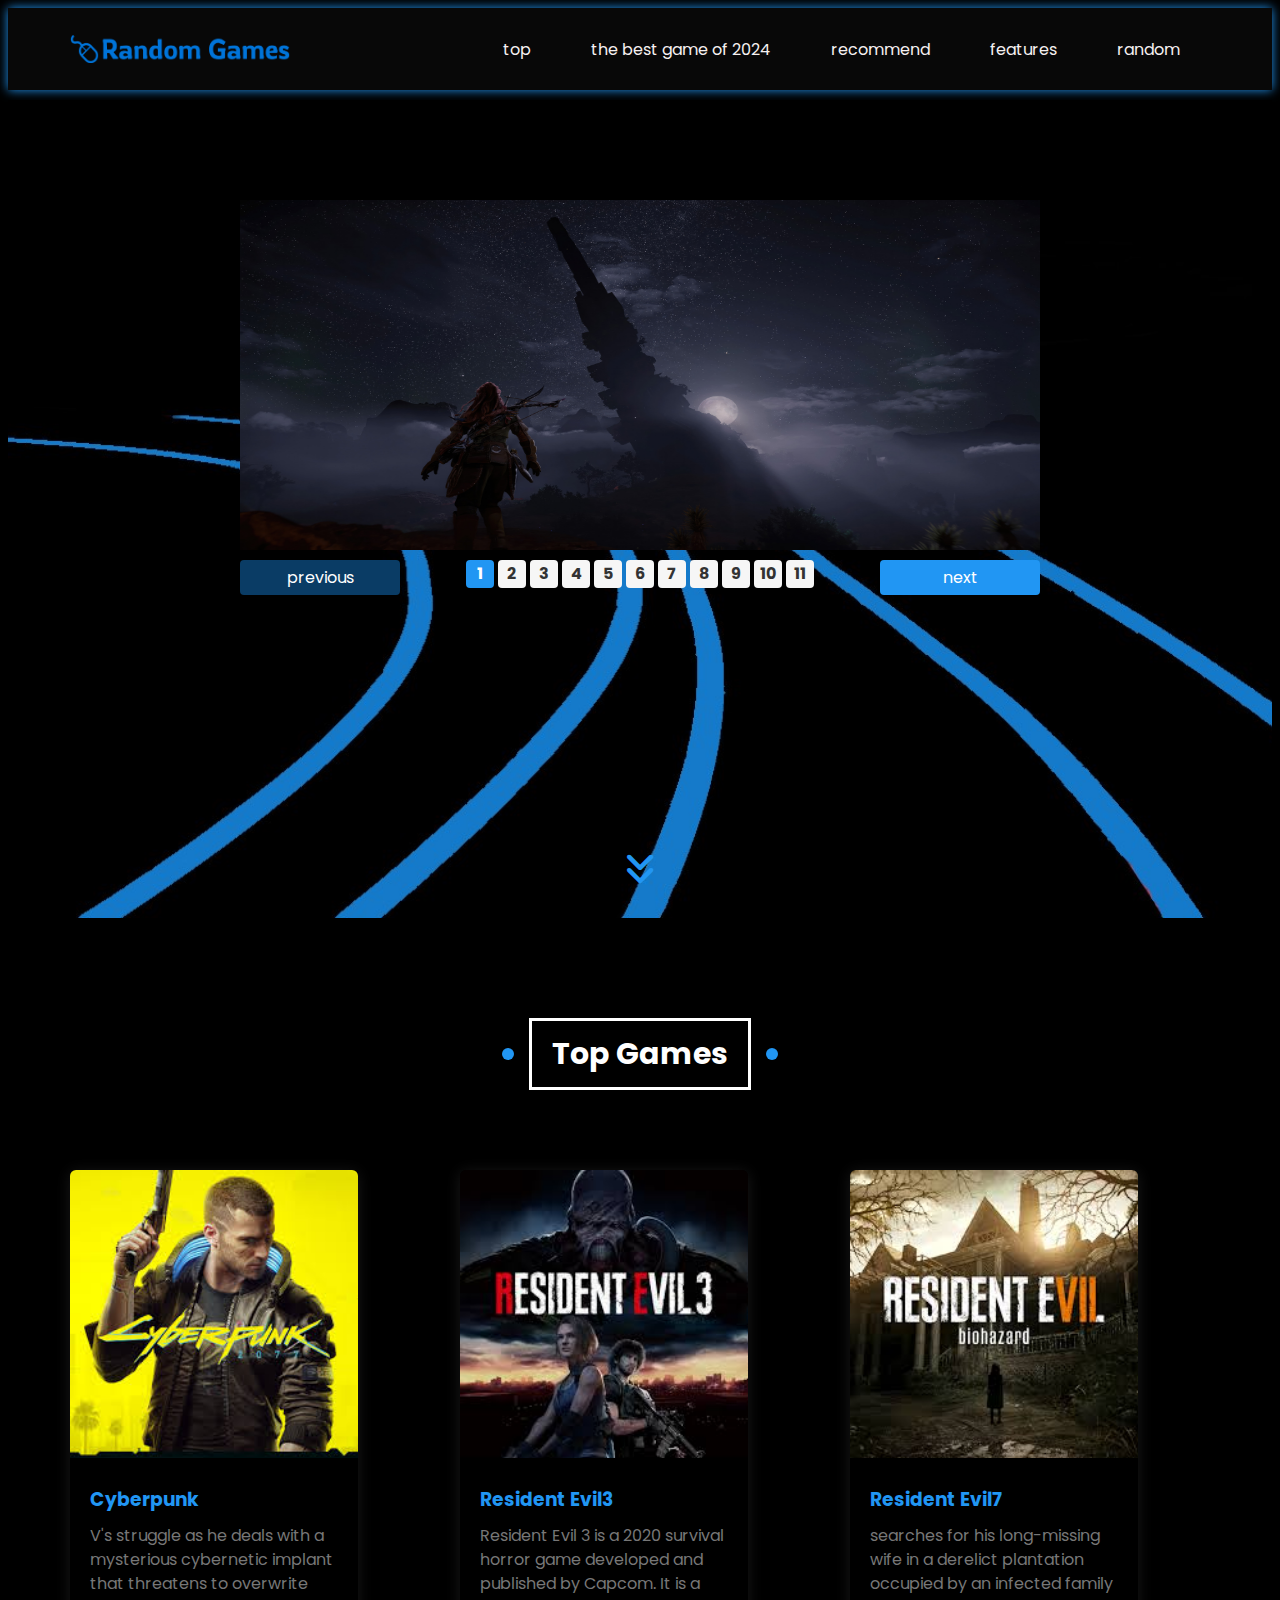
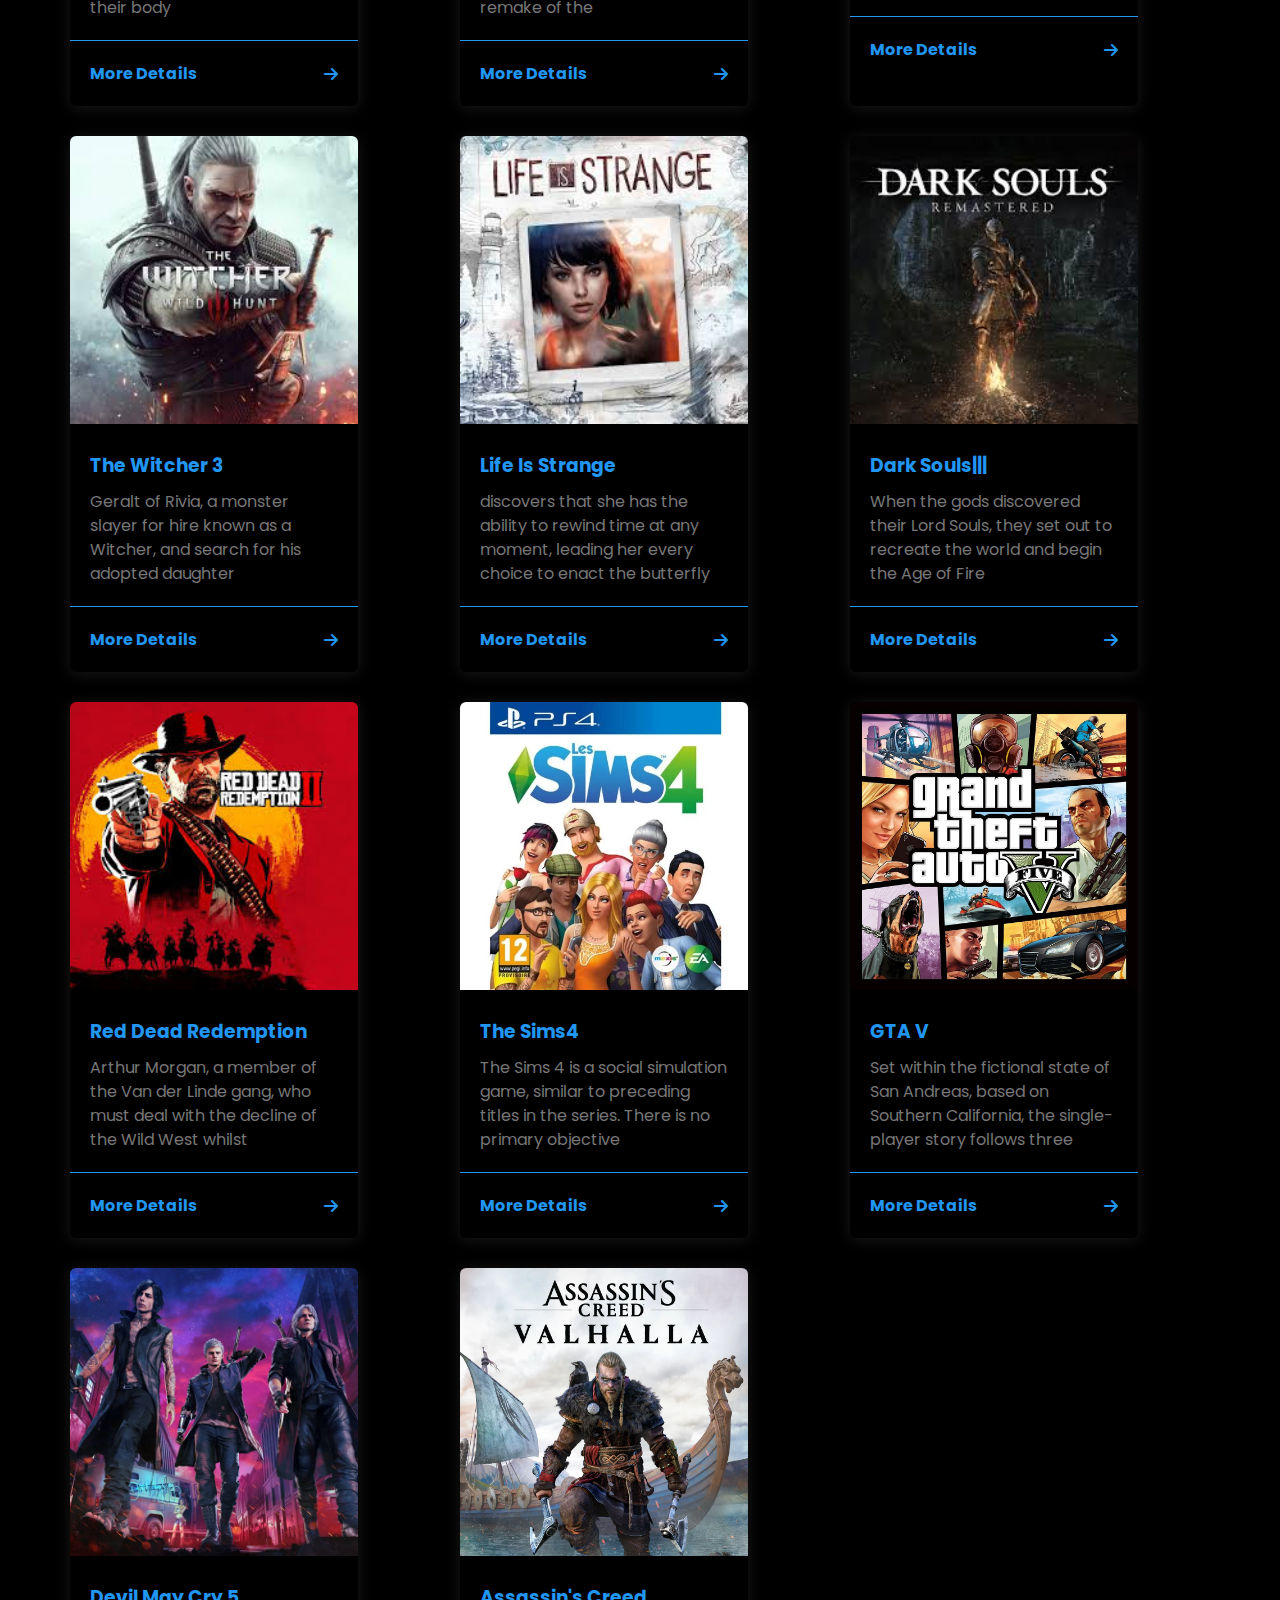
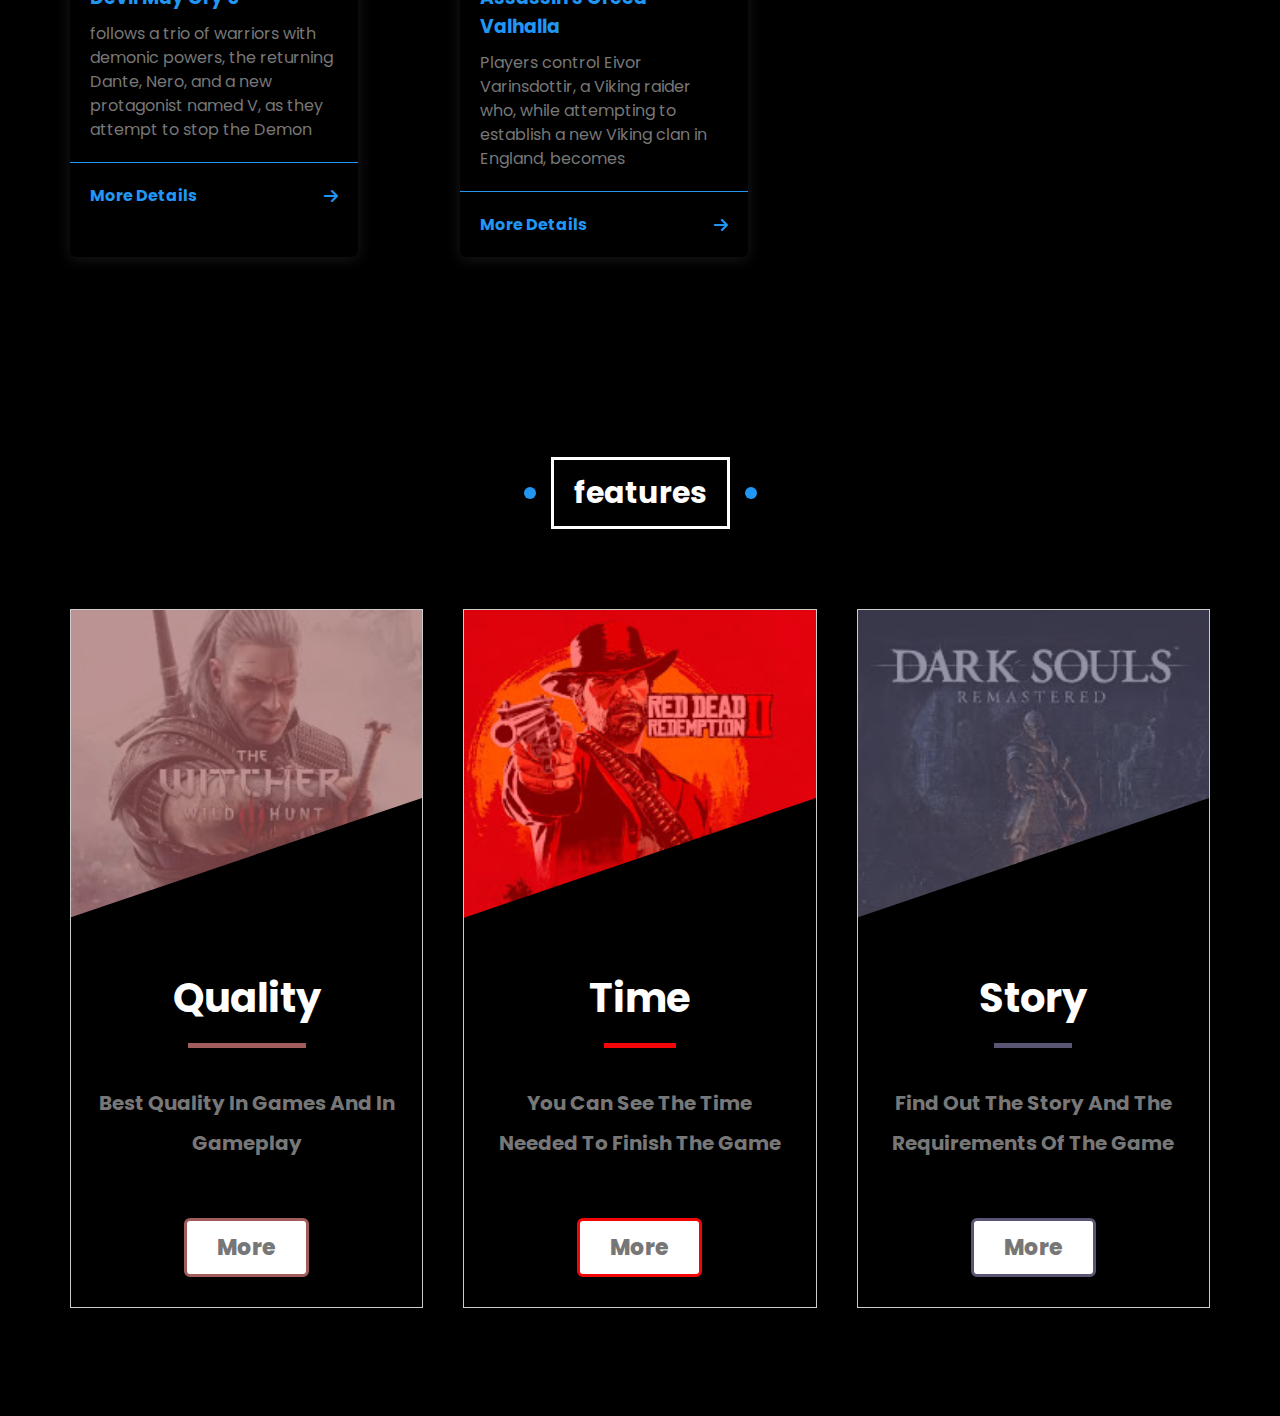
==== commit 8cab2ace: "Add files via upload" ====
--- a/index.html
+++ b/index.html
@@ -18,6 +18,7 @@
       <a href="index.html" class="logo"><img src="random-games-low-resolution-logo-color-on-transparent-background.png" alt="" width="220"></a>
       <ul class="main-nav">
       <li><a href="#top">top</a></li>
+      <li><a href="best.html">the best game of 2024</a></li>
       <li><a href="thesims.html">recommend</a></li>
       <li><a href="#features">features</a></li>
        <li><a href="#random">random</a>
--- a/style.css
+++ b/style.css
@@ -41,6 +41,7 @@
   .container{
     width: 970px;
   }
+
 }
 @media(min-width: 1200px){
   .container{
@@ -221,10 +222,12 @@
   font-size: 18px;
   font-weight: bold;
 }
-.landing{
+ .landing{
   color: white;
   position: relative;
-}
+  background-image: url(black-and-pink-track-5k-tu-1366x768.jpg);
+  background-size: cover;
+} 
 .landing::before{
   content: "";
   position: absolute;
@@ -239,13 +242,13 @@
 }
 .landing .container{
   min-height: calc(100vh - 82px);
-  display: flex;
+  /* display: flex; */
   align-items: center;
-  padding-bottom: 120px;
+  padding-bottom: 80px;
 }
 .landing .text{
   flex: 1;
-}
+} */
 @media(max-width: 991px){
   .landing .text{
     text-align: center;
@@ -292,6 +295,9 @@
   .landing{
     background-image: url(cyberpunk-2077-quadra-type-66-avenger-04-720x1280.jpg);
     background-size: cover;
+  }
+  .slider-container ,.slider-controls{
+    display: none;
   }
 }
 .landing .go-down{
@@ -559,4 +565,79 @@
     width: 200%;
     height: 200%;
   }
+}
+
+.slider-container{
+  margin: 10px auto ;
+  width: 800px;
+  height: 350px;
+  position: relative;
+  top: 100px;
+}
+
+.slider-container img{
+  width: 800px;
+  height: 350px;
+  position: absolute;
+  opacity: 0;
+  transition: opacity 1s;
+  z-index: 1;
+}
+.slider-container img.active{
+  opacity: 1;
+}
+
+.slider-controls .prev, .slider-controls .next{
+  background-color: var(--main-color);
+  color: #fff;
+  font-size: 16px;
+  text-align: center;
+  cursor: pointer;
+  border-radius: 4px;
+  padding: 5px;
+  user-select: none;
+  width: 20%;
+  bottom: 20%;
+}
+.slider-controls .prev{
+  float: left;
+}
+.slider-controls .next{
+  float: right;
+}
+.slider-controls .prev.disabled,
+.slider-controls .next.disabled{
+  background-color: #1786e073;
+  cursor: no-drop;
+}
+.slider-controls{
+  width: 800px;
+  margin: auto;
+  overflow: hidden;
+  padding-top: 100px;
+}
+.slider-controls .indicators{
+  width: 60%;
+  float: left;
+}
+.slider-controls .indicators ul{
+  list-style: none;
+  margin: 0;
+  text-align: center;
+}
+.slider-controls .indicators ul li {
+  display: inline-block;
+  background-color: #f6f6f6;
+  color: #333;
+  font-weight: bold;
+  height: 28px;
+  width: 28px;
+  border-radius: 4px;
+  margin: 0 2px;
+  line-height: 28px;
+  cursor: pointer;
+}
+.slider-controls .indicators ul li.active{
+  background-color: var(--main-color);
+  color: #fff;
 }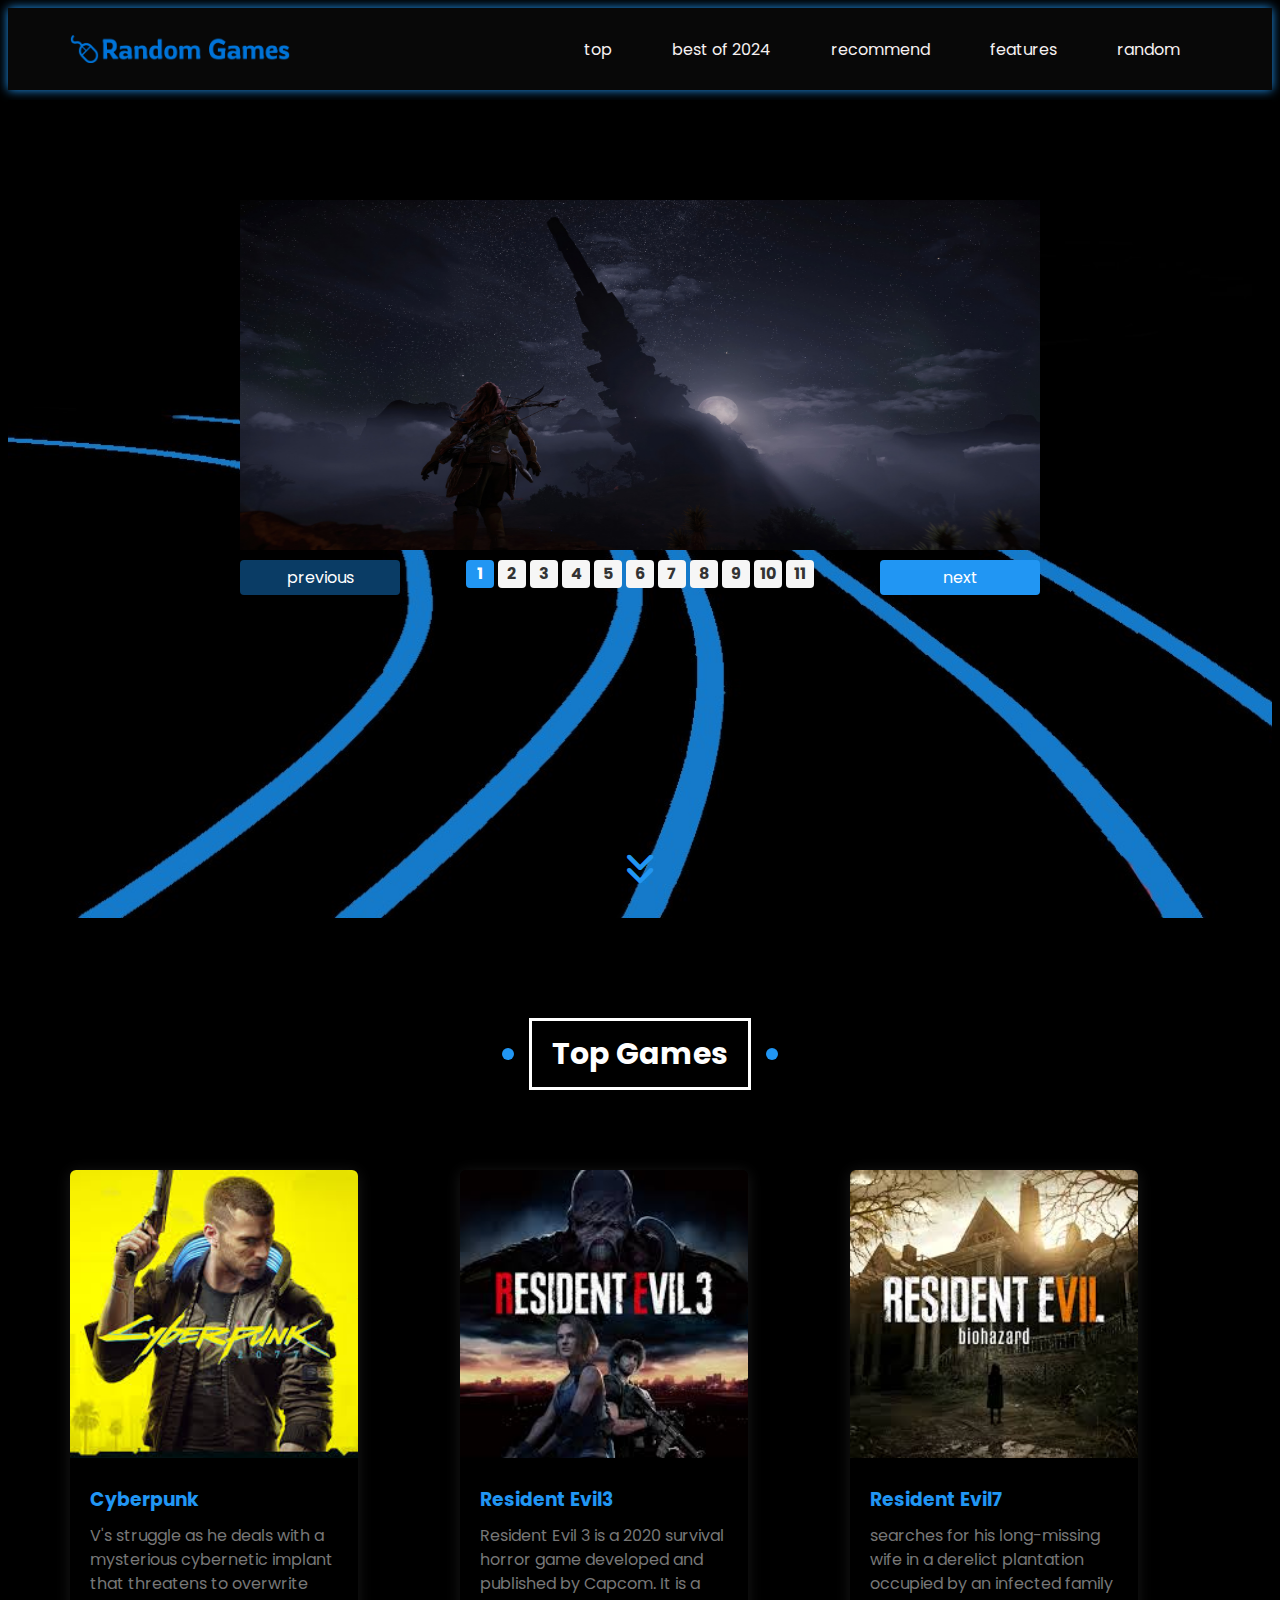
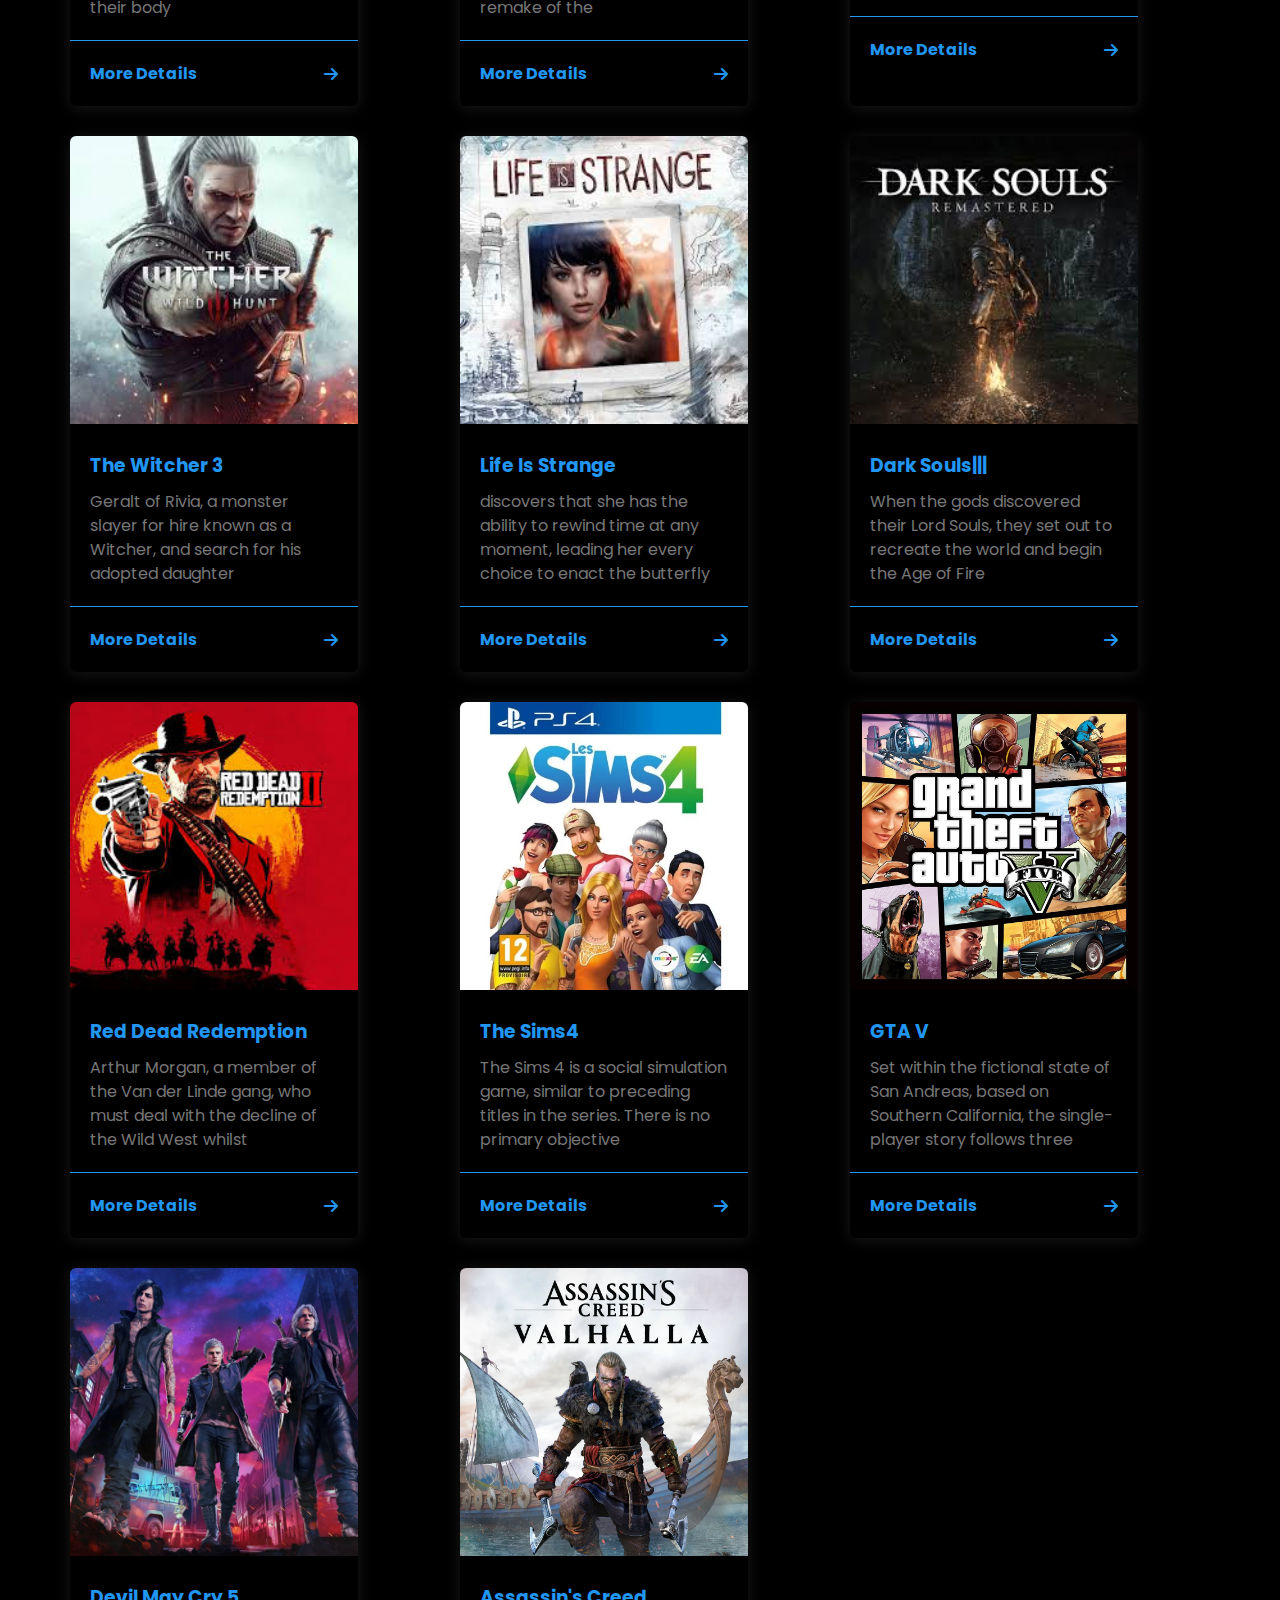
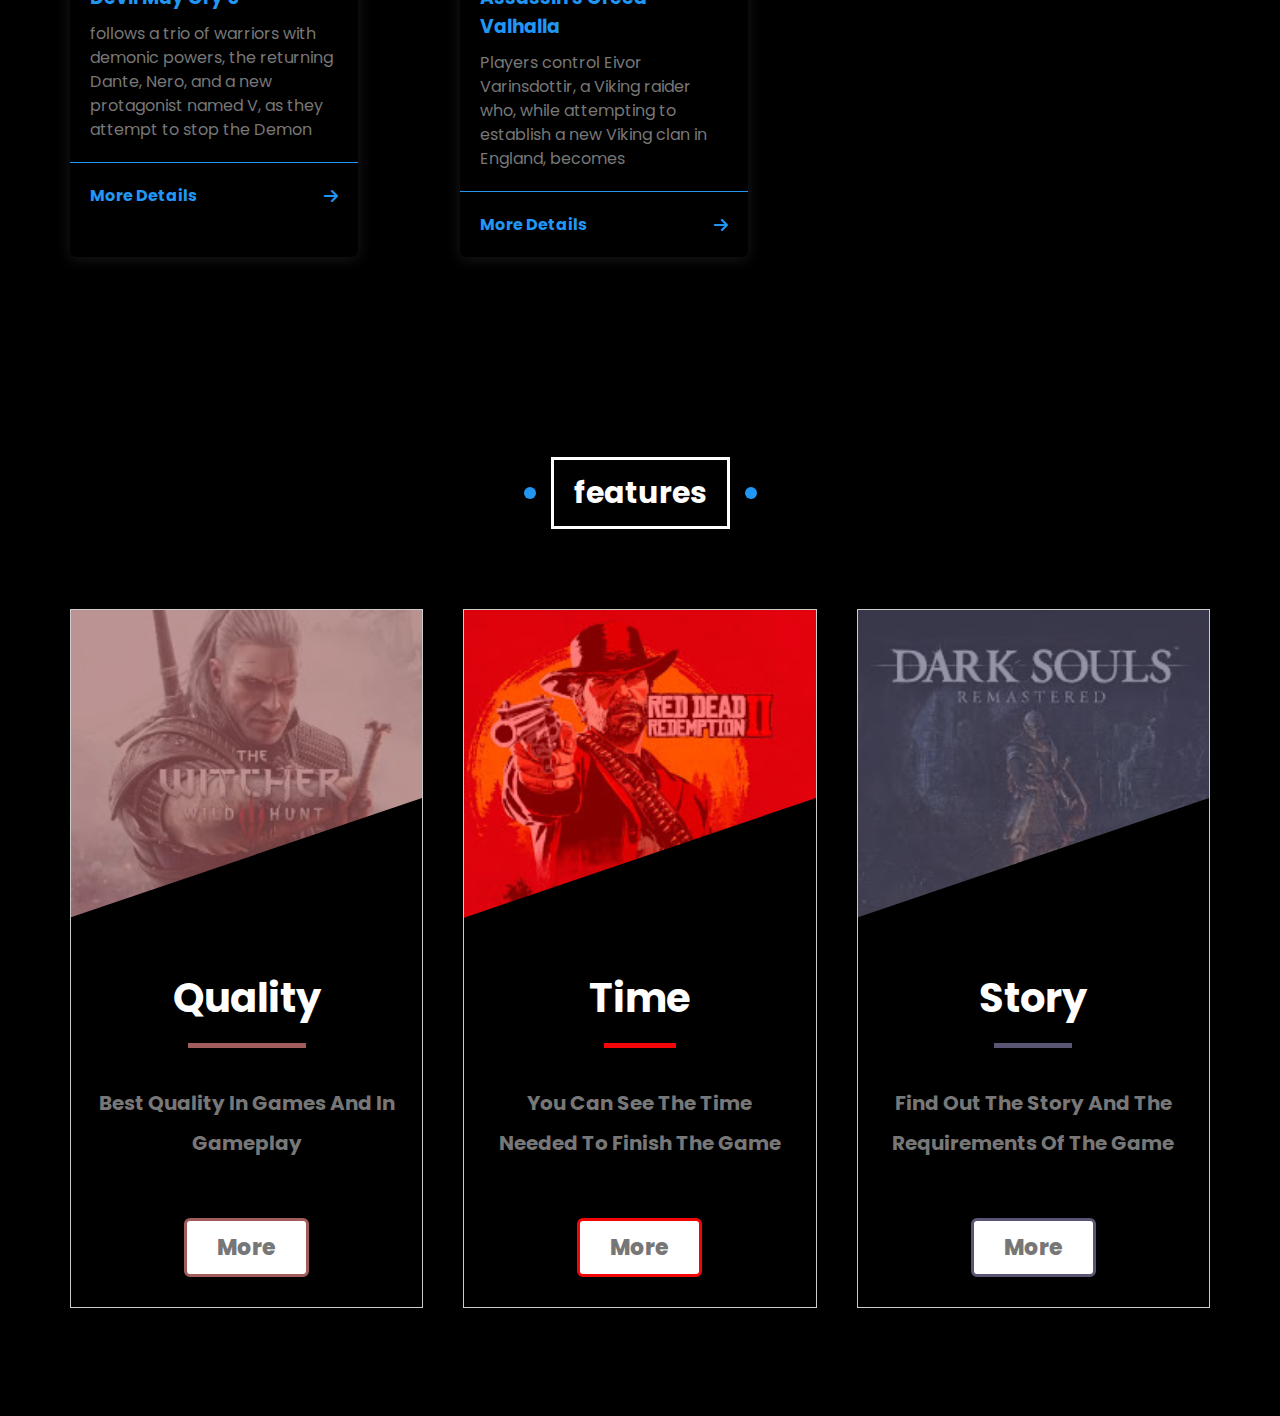
==== commit e9c14551: "Update index.html" ====
--- a/index.html
+++ b/index.html
@@ -18,7 +18,7 @@
       <a href="index.html" class="logo"><img src="random-games-low-resolution-logo-color-on-transparent-background.png" alt="" width="220"></a>
       <ul class="main-nav">
       <li><a href="#top">top</a></li>
-      <li><a href="best.html">the best game of 2024</a></li>
+      <li><a href="best.html">best of 2024</a></li>
       <li><a href="thesims.html">recommend</a></li>
       <li><a href="#features">features</a></li>
        <li><a href="#random">random</a>
